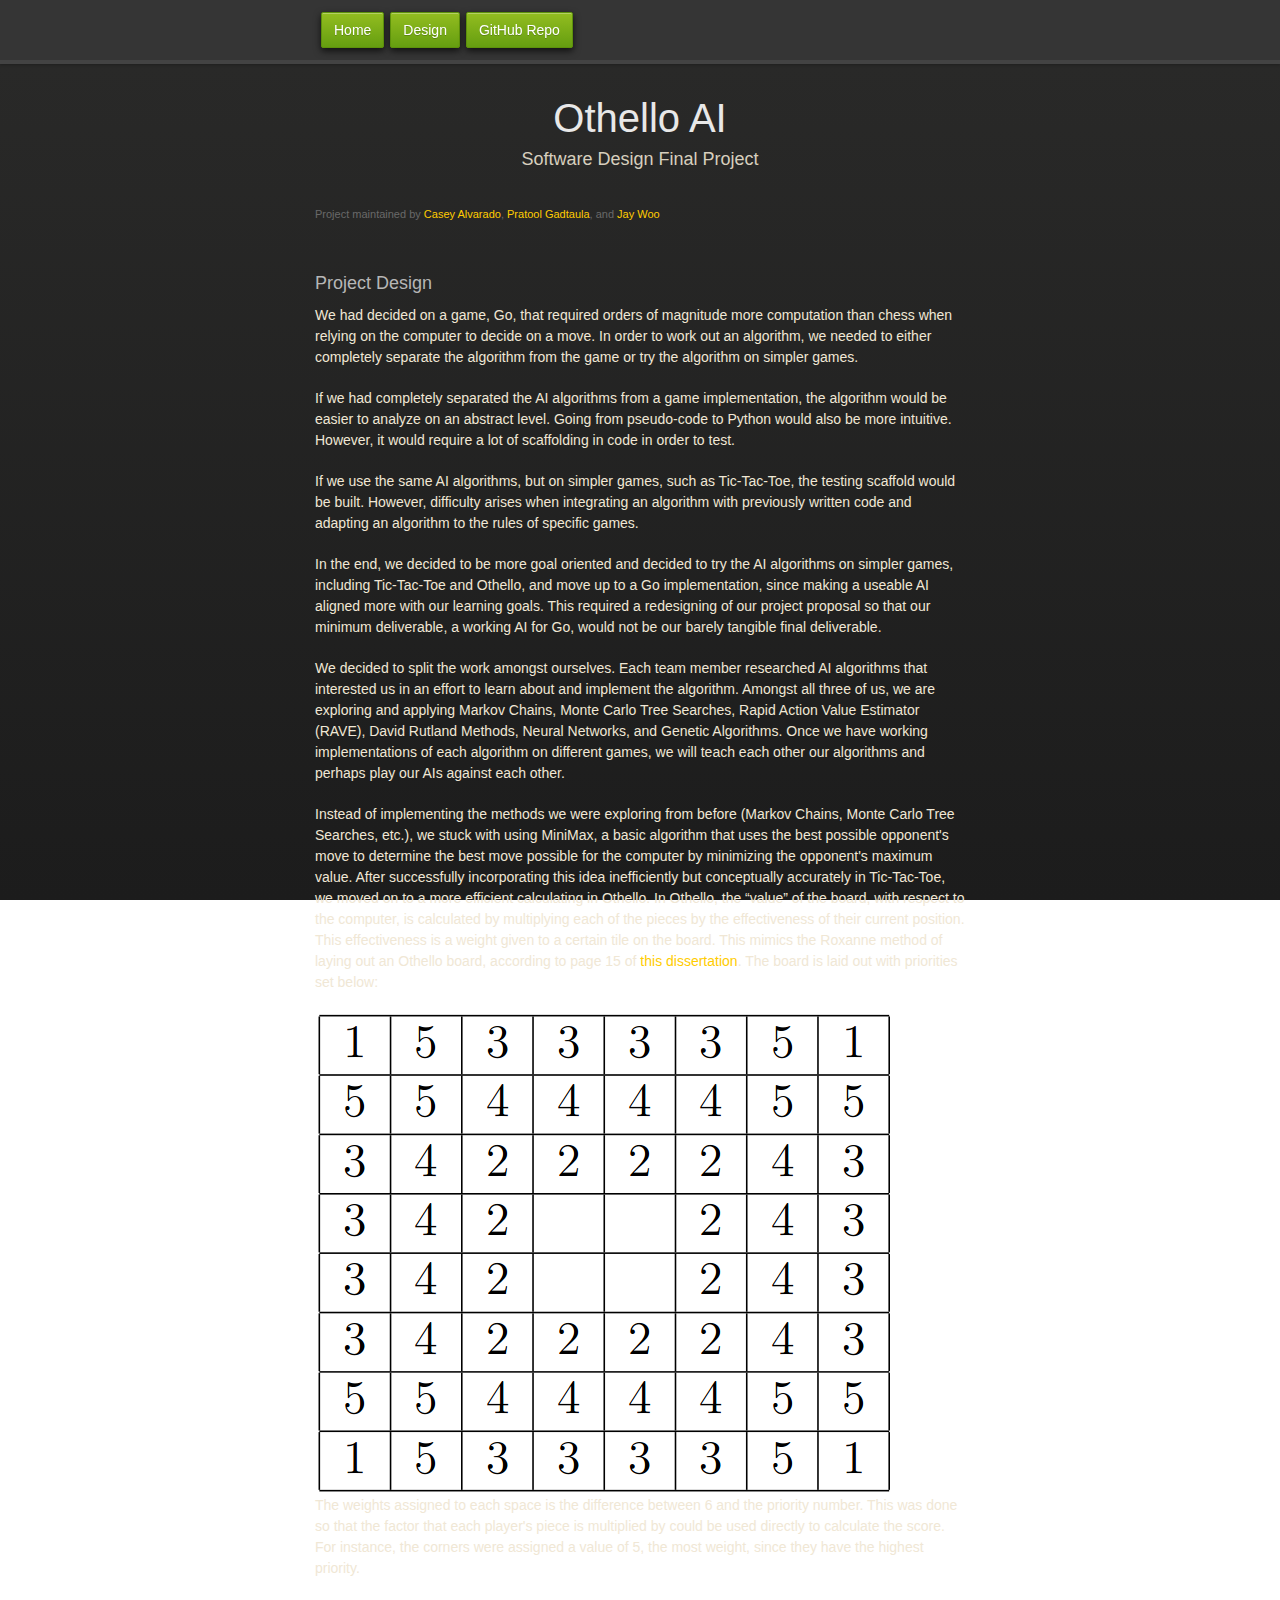
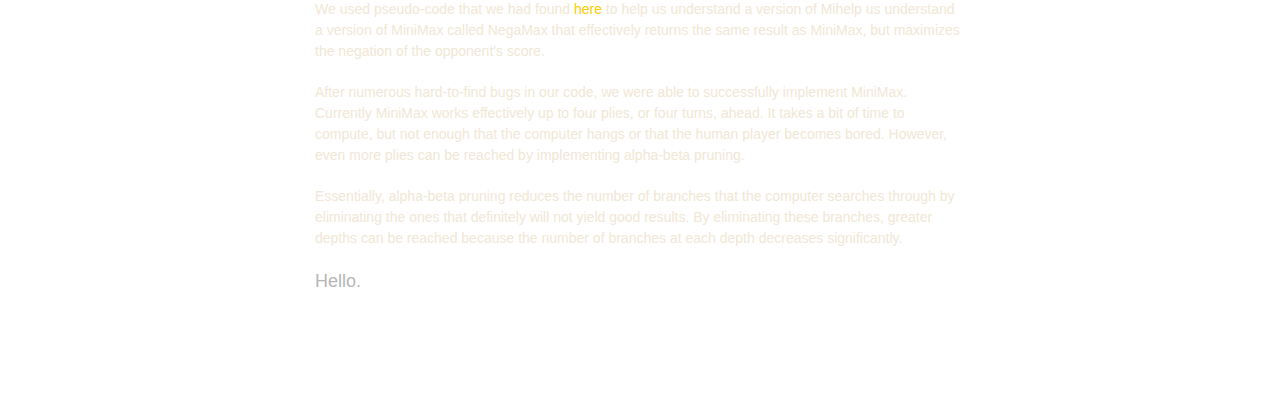
==== design.html @ 581f16d3 "Testing the website..." ====
<lid>
    <meta charset="utf-8">
    <meta http-equiv="X-UA-Compatible" content="chrome=1">
    <title>Zen-master-go by CaseyAlvarado</title>
    <link rel="stylesheet" href="stylesheets/styles.css">
    <link rel="stylesheet" href="stylesheets/pygment_trac.css">
    <script src="https://ajax.googleapis.com/ajax/libs/jquery/1.7.1/jquery.min.js"></script>
    <script src="javascripts/respond.js"></script>
    <!--[if lt IE 9]>
      <script src="//html5shiv.googlecode.com/svn/trunk/html5.js"></script>
    <![endif]-->
    <!--[if lt IE 8]>
    <link rel="stylesheet" href="stylesheets/ie.css">
    <![endif]-->
    <meta name="viewport" content="width=device-width, initial-scale=1, user-scalable=no">

  </head>
  <body>
      <div id="header">
        <nav>
          <li class="home"><a href="http://caseyalvarado.github.io/Zen-Master-Go/">Home</a></li>
          <li class="design"><a href="http://caseyalvarado.github.io/Zen-Master-Go/design.html">Design</a></li>
          <li class="fork"><a href="https://github.com/CaseyAlvarado/Zen-Master-Go">GitHub Repo</a></li>
        </nav>
      </div><!-- end header -->

    <div class="wrapper">

      <section>
        <div id="title">
          <h1>Othello AI</h1>
          <p>Software Design Final Project</p>
          <hr>
          <span class="credits left">Project maintained by <a href="https://github.com/CaseyAlvarado">Casey Alvarado</a>, <a href="https://github.com/Pratool">Pratool Gadtaula</a>, and <a href="https://github.com/jaywoo1123">Jay Woo</a></span>
        </div>

<h3>Project Design</h3>
<p>We had decided on a game, Go, that required orders of magnitude more computation than chess when relying on the computer to decide on a move. In order to work out an algorithm, we needed to either completely separate the algorithm from the game or try the algorithm on simpler games.</p> 
<p>If we had completely separated the AI algorithms from a game implementation, the algorithm would be easier to analyze on an abstract level. Going from pseudo-code to Python would also be more intuitive. However, it would require a lot of scaffolding in code in order to test.</p> 
<p>If we use the same AI algorithms, but on simpler games, such as Tic-Tac-Toe, the testing scaffold would be built. However, difficulty arises when integrating an algorithm with previously written code and adapting an algorithm to the rules of specific games.</p>
<p>In the end, we decided to be more goal oriented and decided to try the AI algorithms on simpler games, including Tic-Tac-Toe and Othello, and move up to a Go implementation, since making a useable AI aligned more with our learning goals. This required a redesigning of our project proposal so that our minimum deliverable, a working AI for Go, would not be our barely tangible final deliverable.</p>
<p>We decided to split the work amongst ourselves. Each team member researched AI algorithms that interested us in an effort to learn about and implement the algorithm. Amongst all three of us, we are exploring and applying Markov Chains, Monte Carlo Tree Searches, Rapid Action Value Estimator (RAVE), David Rutland Methods, Neural Networks, and Genetic Algorithms. Once we have working implementations of each algorithm on different games, we will teach each other our algorithms and perhaps play our AIs against each other.</p>
<p>Instead of implementing the methods we were exploring from before (Markov Chains, Monte Carlo Tree Searches, etc.), we stuck with using MiniMax, a basic algorithm that uses the best possible opponent's move to determine the best move possible for the computer by minimizing the opponent's maximum value. After successfully incorporating this idea inefficiently but conceptually accurately in Tic-Tac-Toe, we moved on to a more efficient calculating in Othello. In Othello, the “value” of the board, with respect to the computer, is calculated by multiplying each of the pieces by the effectiveness of their current position. This effectiveness is a weight given to a certain tile on the board. This mimics the Roxanne method of laying out an Othello board, according to page 15 of <a href="http://undergraduate.csse.uwa.edu.au/year4/Current/Students/Files/2007/RyanArcher/CorrectedDissertation.pdf">this dissertation</a>. The board is laid out with priorities set below:</p>
<img src="./images/roxanne-othello.png">
<p>The weights assigned to each space is the difference between 6 and the priority number. This was done so that the factor that each player's piece is multiplied by could be used directly to calculate the score. For instance, the corners were assigned a value of 5, the most weight, since they have the highest priority.</p>
<p>We used pseudo-code that we had found <a href="http://cs.brown.edu/courses/cs015/help_sessions/Othello_Help_Session.pdf">here</a> to help us understand a version of Mihelp us understand a version of MiniMax called NegaMax that effectively returns the same result as MiniMax, but maximizes the negation of the opponent's score.</p>
<p>After numerous hard-to-find bugs in our code, we were able to successfully implement MiniMax. Currently MiniMax works effectively up to four plies, or four turns, ahead. It takes a bit of time to compute, but not enough that the computer hangs or that the human player becomes bored. However, even more plies can be reached by implementing alpha-beta pruning.</p>
<p>Essentially, alpha-beta pruning reduces the number of branches that the computer searches through by eliminating the ones that definitely will not yield good results. By eliminating these branches, greater depths can be reached because the number of branches at each depth decreases significantly.</p>


<h3>Hello.</h3>
</section>

    </div>
    <!--[if !IE]><script>fixScale(document);</script><![endif]-->
    
  </body>
</html>
---- stylesheets/styles.css ----
@font-face {
  font-family: 'OpenSansLight';
  src: url("../fonts/OpenSans-Light-webfont.eot");
  src: url("../fonts/OpenSans-Light-webfont.eot?#iefix") format("embedded-opentype"), url("../fonts/OpenSans-Light-webfont.woff") format("woff"), url("../fonts/OpenSans-Light-webfont.ttf") format("truetype"), url("../fonts/OpenSans-Light-webfont.svg#OpenSansLight") format("svg");
  font-weight: normal;
  font-style: normal;
}

@font-face {
  font-family: 'OpenSansLightItalic';
  src: url("../fonts/OpenSans-LightItalic-webfont.eot");
  src: url("../fonts/OpenSans-LightItalic-webfont.eot?#iefix") format("embedded-opentype"), url("../fonts/OpenSans-LightItalic-webfont.woff") format("woff"), url("../fonts/OpenSans-LightItalic-webfont.ttf") format("truetype"), url("../fonts/OpenSans-LightItalic-webfont.svg#OpenSansLightItalic") format("svg");
  font-weight: normal;
  font-style: normal;
}

@font-face {
  font-family: 'OpenSansRegular';
  src: url("../fonts/OpenSans-Regular-webfont.eot");
  src: url("../fonts/OpenSans-Regular-webfont.eot?#iefix") format("embedded-opentype"), url("../fonts/OpenSans-Regular-webfont.woff") format("woff"), url("../fonts/OpenSans-Regular-webfont.ttf") format("truetype"), url("../fonts/OpenSans-Regular-webfont.svg#OpenSansRegular") format("svg");
  font-weight: normal;
  font-style: normal;
  -webkit-font-smoothing: antialiased;
}

@font-face {
  font-family: 'OpenSansItalic';
  src: url("../fonts/OpenSans-Italic-webfont.eot");
  src: url("../fonts/OpenSans-Italic-webfont.eot?#iefix") format("embedded-opentype"), url("../fonts/OpenSans-Italic-webfont.woff") format("woff"), url("../fonts/OpenSans-Italic-webfont.ttf") format("truetype"), url("../fonts/OpenSans-Italic-webfont.svg#OpenSansItalic") format("svg");
  font-weight: normal;
  font-style: normal;
  -webkit-font-smoothing: antialiased;
}

@font-face {
  font-family: 'OpenSansSemibold';
  src: url("../fonts/OpenSans-Semibold-webfont.eot");
  src: url("../fonts/OpenSans-Semibold-webfont.eot?#iefix") format("embedded-opentype"), url("../fonts/OpenSans-Semibold-webfont.woff") format("woff"), url("../fonts/OpenSans-Semibold-webfont.ttf") format("truetype"), url("../fonts/OpenSans-Semibold-webfont.svg#OpenSansSemibold") format("svg");
  font-weight: normal;
  font-style: normal;
  -webkit-font-smoothing: antialiased;
}

@font-face {
  font-family: 'OpenSansSemiboldItalic';
  src: url("../fonts/OpenSans-SemiboldItalic-webfont.eot");
  src: url("../fonts/OpenSans-SemiboldItalic-webfont.eot?#iefix") format("embedded-opentype"), url("../fonts/OpenSans-SemiboldItalic-webfont.woff") format("woff"), url("../fonts/OpenSans-SemiboldItalic-webfont.ttf") format("truetype"), url("../fonts/OpenSans-SemiboldItalic-webfont.svg#OpenSansSemiboldItalic") format("svg");
  font-weight: normal;
  font-style: normal;
  -webkit-font-smoothing: antialiased;
}

@font-face {
  font-family: 'OpenSansBold';
  src: url("../fonts/OpenSans-Bold-webfont.eot");
  src: url("../fonts/OpenSans-Bold-webfont.eot?#iefix") format("embedded-opentype"), url("../fonts/OpenSans-Bold-webfont.woff") format("woff"), url("../fonts/OpenSans-Bold-webfont.ttf") format("truetype"), url("../fonts/OpenSans-Bold-webfont.svg#OpenSansBold") format("svg");
  font-weight: normal;
  font-style: normal;
  -webkit-font-smoothing: antialiased;
}

@font-face {
  font-family: 'OpenSansBoldItalic';
  src: url("../fonts/OpenSans-BoldItalic-webfont.eot");
  src: url("../fonts/OpenSans-BoldItalic-webfont.eot?#iefix") format("embedded-opentype"), url("../fonts/OpenSans-BoldItalic-webfont.woff") format("woff"), url("../fonts/OpenSans-BoldItalic-webfont.ttf") format("truetype"), url("../fonts/OpenSans-BoldItalic-webfont.svg#OpenSansBoldItalic") format("svg");
  font-weight: normal;
  font-style: normal;
  -webkit-font-smoothing: antialiased;
}

/* normalize.css 2012-02-07T12:37 UTC - http://github.com/necolas/normalize.css */
/* =============================================================================
   HTML5 display definitions
   ========================================================================== */
/*
 * Corrects block display not defined in IE6/7/8/9 & FF3
 */
article,
aside,
details,
figcaption,
figure,
footer,
header,
hgroup,
nav,
section,
summary {
  display: block;
}

/*
 * Corrects inline-block display not defined in IE6/7/8/9 & FF3
 */
audio,
canvas,
video {
  display: inline-block;
  *display: inline;
  *zoom: 1;
}

/*
 * Prevents modern browsers from displaying 'audio' without controls
 */
audio:not([controls]) {
  display: none;
}

/*
 * Addresses styling for 'hidden' attribute not present in IE7/8/9, FF3, S4
 * Known issue: no IE6 support
 */
[hidden] {
  display: none;
}

/* =============================================================================
   Base
   ========================================================================== */
/*
 * 1. Corrects text resizing oddly in IE6/7 when body font-size is set using em units
 *    http://clagnut.com/blog/348/#c790
 * 2. Prevents iOS text size adjust after orientation change, without disabling user zoom
 *    www.456bereastreet.com/archive/201012/controlling_text_size_in_safari_for_ios_without_disabling_user_zoom/
 */
html {
  font-size: 100%;
  /* 1 */
  -webkit-text-size-adjust: 100%;
  /* 2 */
  -ms-text-size-adjust: 100%;
  /* 2 */
}

/*
 * Addresses font-family inconsistency between 'textarea' and other form elements.
 */
html,
button,
input,
select,
textarea {
  font-family: sans-serif;
}

/*
 * Addresses margins handled incorrectly in IE6/7
 */
body {
  margin: 0;
}

/* =============================================================================
   Links
   ========================================================================== */
/*
 * Addresses outline displayed oddly in Chrome
 */
a:focus {
  outline: thin dotted;
}

/*
 * Improves readability when focused and also mouse hovered in all browsers
 * people.opera.com/patrickl/experiments/keyboard/test
 */
a:hover,
a:active {
  outline: 0;
}

/* =============================================================================
   Typography
   ========================================================================== */
/*
 * Addresses font sizes and margins set differently in IE6/7
 * Addresses font sizes within 'section' and 'article' in FF4+, Chrome, S5
 */
h1 {
  font-size: 2em;
  margin: 0.67em 0;
}

h2 {
  font-size: 1.5em;
  margin: 0.83em 0;
}

h3 {
  font-size: 1.17em;
  margin: 1em 0;
}

h4 {
  font-size: 1em;
  margin: 1.33em 0;
}

h5 {
  font-size: 0.83em;
  margin: 1.67em 0;
}

h6 {
  font-size: 0.75em;
  margin: 2.33em 0;
}

/*
 * Addresses styling not present in IE7/8/9, S5, Chrome
 */
abbr[title] {
  border-bottom: 1px dotted;
}

/*
 * Addresses style set to 'bolder' in FF3+, S4/5, Chrome
*/
b,
strong {
  font-weight: bold;
}

blockquote {
  margin: 1em 40px;
}

/*
 * Addresses styling not present in S5, Chrome
 */
dfn {
  font-style: italic;
}

/*
 * Addresses styling not present in IE6/7/8/9
 */
mark {
  background: #ff0;
  color: #000;
}

/*
 * Addresses margins set differently in IE6/7
 */
p,
pre {
  margin: 1em 0;
}

/*
 * Corrects font family set oddly in IE6, S4/5, Chrome
 * en.wikipedia.org/wiki/User:Davidgothberg/Test59
 */
pre,
code,
kbd,
samp {
  font-family: monospace, serif;
  _font-family: 'courier new', monospace;
  font-size: 1em;
}

/*
 * 1. Addresses CSS quotes not supported in IE6/7
 * 2. Addresses quote property not supported in S4
 */
/* 1 */
q {
  quotes: none;
}

/* 2 */
q:before,
q:after {
  content: '';
  content: none;
}

small {
  font-size: 75%;
}

/*
 * Prevents sub and sup affecting line-height in all browsers
 * gist.github.com/413930
 */
sub,
sup {
  font-size: 75%;
  line-height: 0;
  position: relative;
  vertical-align: baseline;
}

sup {
  top: -0.5em;
}

sub {
  bottom: -0.25em;
}

/* =============================================================================
   Lists
   ========================================================================== */
/*
 * Addresses margins set differently in IE6/7
 */
dl,
menu,
ol,
ul {
  margin: 1em 0;
}

dd {
  margin: 0 0 0 40px;
}

/*
 * Addresses paddings set differently in IE6/7
 */
menu,
ol,
ul {
  padding: 0 0 0 40px;
}

/*
 * Corrects list images handled incorrectly in IE7
 */
nav ul,
nav ol {
  list-style: none;
  list-style-image: none;
}

/* =============================================================================
   Embedded content
   ========================================================================== */
/*
 * 1. Removes border when inside 'a' element in IE6/7/8/9, FF3
 * 2. Improves image quality when scaled in IE7
 *    code.flickr.com/blog/2008/11/12/on-ui-quality-the-little-things-client-side-image-resizing/
 */
img {
  border: 0;
  /* 1 */
  -ms-interpolation-mode: bicubic;
  /* 2 */
}

/*
 * Corrects overflow displayed oddly in IE9
 */
svg:not(:root) {
  overflow: hidden;
}

/* =============================================================================
   Figures
   ========================================================================== */
/*
 * Addresses margin not present in IE6/7/8/9, S5, O11
 */
figure {
  margin: 0;
}

/* =============================================================================
   Forms
   ========================================================================== */
/*
 * Corrects margin displayed oddly in IE6/7
 */
form {
  margin: 0;
}

/*
 * Define consistent border, margin, and padding
 */
fieldset {
  border: 1px solid #c0c0c0;
  margin: 0 2px;
  padding: 0.35em 0.625em 0.75em;
}

/*
 * 1. Corrects color not being inherited in IE6/7/8/9
 * 2. Corrects text not wrapping in FF3 
 * 3. Corrects alignment displayed oddly in IE6/7
 */
legend {
  border: 0;
  /* 1 */
  padding: 0;
  white-space: normal;
  /* 2 */
  *margin-left: -7px;
  /* 3 */
}

/*
 * 1. Corrects font size not being inherited in all browsers
 * 2. Addresses margins set differently in IE6/7, FF3+, S5, Chrome
 * 3. Improves appearance and consistency in all browsers
 */
button,
input,
select,
textarea {
  font-size: 100%;
  /* 1 */
  margin: 0;
  /* 2 */
  vertical-align: baseline;
  /* 3 */
  *vertical-align: middle;
  /* 3 */
}

/*
 * Addresses FF3/4 setting line-height on 'input' using !important in the UA stylesheet
 */
button,
input {
  line-height: normal;
  /* 1 */
}

/*
 * 1. Improves usability and consistency of cursor style between image-type 'input' and others
 * 2. Corrects inability to style clickable 'input' types in iOS
 * 3. Removes inner spacing in IE7 without affecting normal text inputs
 *    Known issue: inner spacing remains in IE6
 */
button,
input[type="button"],
input[type="reset"],
input[type="submit"] {
  cursor: pointer;
  /* 1 */
  -webkit-appearance: button;
  /* 2 */
  *overflow: visible;
  /* 3 */
}

/*
 * Re-set default cursor for disabled elements
 */
button[disabled],
input[disabled] {
  cursor: default;
}

/*
 * 1. Addresses box sizing set to content-box in IE8/9
 * 2. Removes excess padding in IE8/9
 * 3. Removes excess padding in IE7
      Known issue: excess padding remains in IE6
 */
input[type="checkbox"],
input[type="radio"] {
  box-sizing: border-box;
  /* 1 */
  padding: 0;
  /* 2 */
  *height: 13px;
  /* 3 */
  *width: 13px;
  /* 3 */
}

/*
 * 1. Addresses appearance set to searchfield in S5, Chrome
 * 2. Addresses box-sizing set to border-box in S5, Chrome (include -moz to future-proof)
 */
input[type="search"] {
  -webkit-appearance: textfield;
  /* 1 */
  -moz-box-sizing: content-box;
  -webkit-box-sizing: content-box;
  /* 2 */
  box-sizing: content-box;
}

/*
 * Removes inner padding and search cancel button in S5, Chrome on OS X
 */
input[type="search"]::-webkit-search-decoration,
input[type="search"]::-webkit-search-cancel-button {
  -webkit-appearance: none;
}

/*
 * Removes inner padding and border in FF3+
 * www.sitepen.com/blog/2008/05/14/the-devils-in-the-details-fixing-dojos-toolbar-buttons/
 */
button::-moz-focus-inner,
input::-moz-focus-inner {
  border: 0;
  padding: 0;
}

/*
 * 1. Removes default vertical scrollbar in IE6/7/8/9
 * 2. Improves readability and alignment in all browsers
 */
textarea {
  overflow: auto;
  /* 1 */
  vertical-align: top;
  /* 2 */
}

/* =============================================================================
   Tables
   ========================================================================== */
/*
 * Remove most spacing between table cells
 */
table {
  border-collapse: collapse;
  border-spacing: 0;
}

body {
  padding: 0px 0 20px 0px;
  margin: 0px;
  font: 14px/1.5 "OpenSansRegular", "Helvetica Neue", Helvetica, Arial, sans-serif;
  color: #f0e7d5;
  font-weight: normal;
  background: #252525;
  background-attachment: fixed !important;
  background: -webkit-gradient(linear, 50% 0%, 50% 100%, color-stop(0%, #2a2a29), color-stop(100%, #1c1c1c));
  background: -webkit-linear-gradient(#2a2a29, #1c1c1c);
  background: -moz-linear-gradient(#2a2a29, #1c1c1c);
  background: -o-linear-gradient(#2a2a29, #1c1c1c);
  background: -ms-linear-gradient(#2a2a29, #1c1c1c);
  background: linear-gradient(#2a2a29, #1c1c1c);
}

h1, h2, h3, h4, h5, h6 {
  color: #e8e8e8;
  margin: 0 0 10px;
  font-family: 'OpenSansRegular', "Helvetica Neue", Helvetica, Arial, sans-serif;
  font-weight: normal;
}

p, ul, ol, table, pre, dl {
  margin: 0 0 20px;
}

h1, h2, h3 {
  line-height: 1.1;
}

h1 {
  font-size: 28px;
}

h2 {
  font-size: 24px;
}

h4, h5, h6 {
  color: #e8e8e8;
}

h3 {
  font-size: 18px;
  line-height: 24px;
  font-family: 'OpenSansRegular', "Helvetica Neue", Helvetica, Arial, sans-serif !important;
  font-weight: normal;
  color: #b6b6b6;
}

a {
  color: #ffcc00;
  font-weight: 400;
  text-decoration: none;
}
a:hover {
  color: #ffeb9b;
}

a small {
  font-size: 11px;
  color: #666;
  margin-top: -0.6em;
  display: block;
}

ul {
  list-style-image: url("../images/bullet.png");
}

strong {
  font-family: 'OpenSansBold', "Helvetica Neue", Helvetica, Arial, sans-serif !important;
  font-weight: normal;
}

.wrapper {
  max-width: 650px;
  margin: 0 auto;
  position: relative;
  padding: 0 20px;
}

section img {
  max-width: 100%;
}

blockquote {
  border-left: 3px solid #ffcc00;
  margin: 0;
  padding: 0 0 0 20px;
  font-style: italic;
}

code {
  font-family: "Lucida Sans", Monaco, Bitstream Vera Sans Mono, Lucida Console, Terminal;
  color: #efefef;
  font-size: 13px;
  margin: 0 4px;
  padding: 4px 6px;
  -moz-border-radius: 2px;
  -webkit-border-radius: 2px;
  -o-border-radius: 2px;
  -ms-border-radius: 2px;
  -khtml-border-radius: 2px;
  border-radius: 2px;
}

pre {
  padding: 8px 15px;
  background: #191919;
  -moz-border-radius: 2px;
  -webkit-border-radius: 2px;
  -o-border-radius: 2px;
  -ms-border-radius: 2px;
  -khtml-border-radius: 2px;
  border-radius: 2px;
  border: 1px solid #121212;
  -moz-box-shadow: inset 0 1px 3px rgba(0, 0, 0, 0.3);
  -webkit-box-shadow: inset 0 1px 3px rgba(0, 0, 0, 0.3);
  -o-box-shadow: inset 0 1px 3px rgba(0, 0, 0, 0.3);
  box-shadow: inset 0 1px 3px rgba(0, 0, 0, 0.3);
  overflow: auto;
  overflow-y: hidden;
}
pre code {
  color: #efefef;
  text-shadow: 0px 1px 0px #000;
  margin: 0;
  padding: 0;
}

table {
  width: 100%;
  border-collapse: collapse;
}

th {
  text-align: left;
  padding: 5px 10px;
  border-bottom: 1px solid #434343;
  color: #b6b6b6;
  font-family: 'OpenSansSemibold', "Helvetica Neue", Helvetica, Arial, sans-serif !important;
  font-weight: normal;
}

td {
  text-align: left;
  padding: 5px 10px;
  border-bottom: 1px solid #434343;
}

hr {
  border: 0;
  outline: none;
  height: 3px;
  background: transparent url("../images/hr.gif") center center repeat-x;
  margin: 0 0 20px;
}

dt {
  color: #F0E7D5;
  font-family: 'OpenSansSemibold', "Helvetica Neue", Helvetica, Arial, sans-serif !important;
  font-weight: normal;
}

#header {
  z-index: 100;
  left: 0;
  top: 0px;
  height: 60px;
  width: 100%;
  position: fixed;
  background: url(../images/nav-bg.gif) #353535;
  border-bottom: 4px solid #434343;
  -moz-box-shadow: 0px 1px 3px rgba(0, 0, 0, 0.25);
  -webkit-box-shadow: 0px 1px 3px rgba(0, 0, 0, 0.25);
  -o-box-shadow: 0px 1px 3px rgba(0, 0, 0, 0.25);
  box-shadow: 0px 1px 3px rgba(0, 0, 0, 0.25);
}
#header nav {
  max-width: 650px;
  margin: 0 auto;
  padding: 0 10px;
  background: blue;
  margin: 6px auto;
}
#header nav li {
  font-family: 'OpenSansLight', "Helvetica Neue", Helvetica, Arial, sans-serif;
  font-weight: normal;
  list-style: none;
  display: inline;
  color: white;
  line-height: 50px;
  text-shadow: 0px 1px 0px rgba(0, 0, 0, 0.2);
  font-size: 14px;
}
#header nav li a {
  color: white;
  border: 1px solid #5d910b;
  background: -webkit-gradient(linear, 50% 0%, 50% 100%, color-stop(0%, #93bd20), color-stop(100%, #659e10));
  background: -webkit-linear-gradient(#93bd20, #659e10);
  background: -moz-linear-gradient(#93bd20, #659e10);
  background: -o-linear-gradient(#93bd20, #659e10);
  background: -ms-linear-gradient(#93bd20, #659e10);
  background: linear-gradient(#93bd20, #659e10);
  -moz-border-radius: 2px;
  -webkit-border-radius: 2px;
  -o-border-radius: 2px;
  -ms-border-radius: 2px;
  -khtml-border-radius: 2px;
  border-radius: 2px;
  -moz-box-shadow: inset 0px 1px 0px rgba(255, 255, 255, 0.3), 0px 3px 7px rgba(0, 0, 0, 0.7);
  -webkit-box-shadow: inset 0px 1px 0px rgba(255, 255, 255, 0.3), 0px 3px 7px rgba(0, 0, 0, 0.7);
  -o-box-shadow: inset 0px 1px 0px rgba(255, 255, 255, 0.3), 0px 3px 7px rgba(0, 0, 0, 0.7);
  box-shadow: inset 0px 1px 0px rgba(255, 255, 255, 0.3), 0px 3px 7px rgba(0, 0, 0, 0.7);
  background-color: #93bd20;
  padding: 10px 12px;
  margin-top: 6px;
  line-height: 14px;
  font-size: 14px;
  display: inline-block;
  text-align: center;
}
#header nav li a:hover {
  background: -webkit-gradient(linear, 50% 0%, 50% 100%, color-stop(0%, #749619), color-stop(100%, #527f0e));
  background: -webkit-linear-gradient(#749619, #527f0e);
  background: -moz-linear-gradient(#749619, #527f0e);
  background: -o-linear-gradient(#749619, #527f0e);
  background: -ms-linear-gradient(#749619, #527f0e);
  background: linear-gradient(#749619, #527f0e);
  background-color: #659e10;
  border: 1px solid #527f0e;
  -moz-box-shadow: inset 0px 1px 1px rgba(0, 0, 0, 0.2), 0px 1px 0px rgba(0, 0, 0, 0);
  -webkit-box-shadow: inset 0px 1px 1px rgba(0, 0, 0, 0.2), 0px 1px 0px rgba(0, 0, 0, 0);
  -o-box-shadow: inset 0px 1px 1px rgba(0, 0, 0, 0.2), 0px 1px 0px rgba(0, 0, 0, 0);
  box-shadow: inset 0px 1px 1px rgba(0, 0, 0, 0.2), 0px 1px 0px rgba(0, 0, 0, 0);
}
#header nav li.fork {
  float: left;
  margin-left: 6px;
}
#header nav li.design {
  float: left;
  margin-left: 6px;
}
#header nav li.home {
  float: left;
  margin-left: 6px;
}
#header nav li.downloads {
  float: right;
  margin-left: 6px;
}
#header nav li.title {
  float: right;
  margin-right: 10px;
  font-size: 11px;
}

section {
  max-width: 650px;
  padding: 30px 0px 50px 0px;
  margin: 20px 0;
  margin-top: 70px;
}
section #title {
  border: 0;
  outline: none;
  margin: 0 0 50px 0;
  padding: 0 0 5px 0;
}
section #title h1 {
  font-family: 'OpenSansLight', "Helvetica Neue", Helvetica, Arial, sans-serif;
  font-weight: normal;
  font-size: 40px;
  text-align: center;
  line-height: 36px;
}
section #title p {
  color: #d7cfbe;
  font-family: 'OpenSansLight', "Helvetica Neue", Helvetica, Arial, sans-serif;
  font-weight: normal;
  font-size: 18px;
  text-align: center;
}
section #title .credits {
  font-size: 11px;
  font-family: 'OpenSansRegular', "Helvetica Neue", Helvetica, Arial, sans-serif;
  font-weight: normal;
  color: #696969;
  margin-top: -10px;
}
section #title .credits.left {
  float: left;
}
section #title .credits.right {
  float: right;
}

@media print, screen and (max-width: 720px) {
  #title .credits {
    display: block;
    width: 100%;
    line-height: 30px;
    text-align: center;
  }
  #title .credits .left {
    float: none;
    display: block;
  }
  #title .credits .right {
    float: none;
    display: block;
  }
}
@media print, screen and (max-width: 480px) {
  #header {
    margin-top: -20px;
  }

  section {
    margin-top: 40px;
  }

  nav {
    display: none;
  }
}
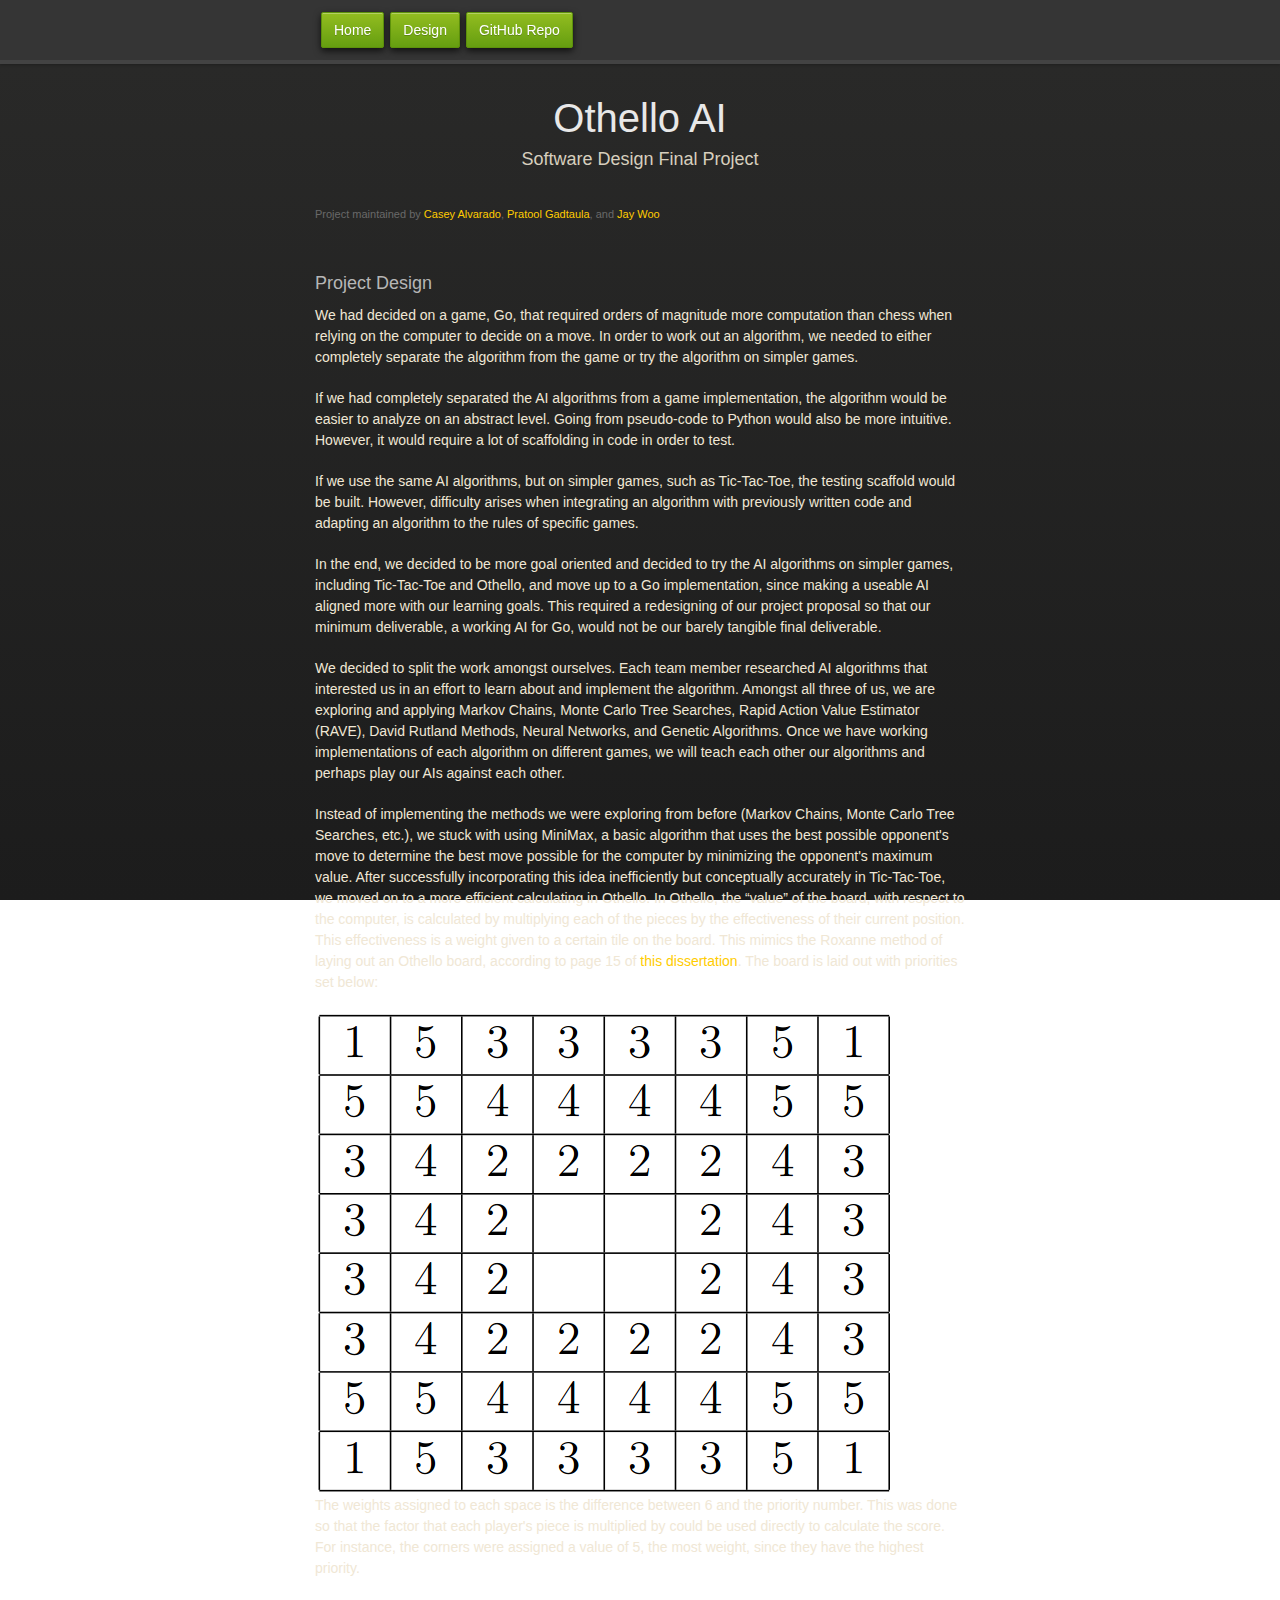
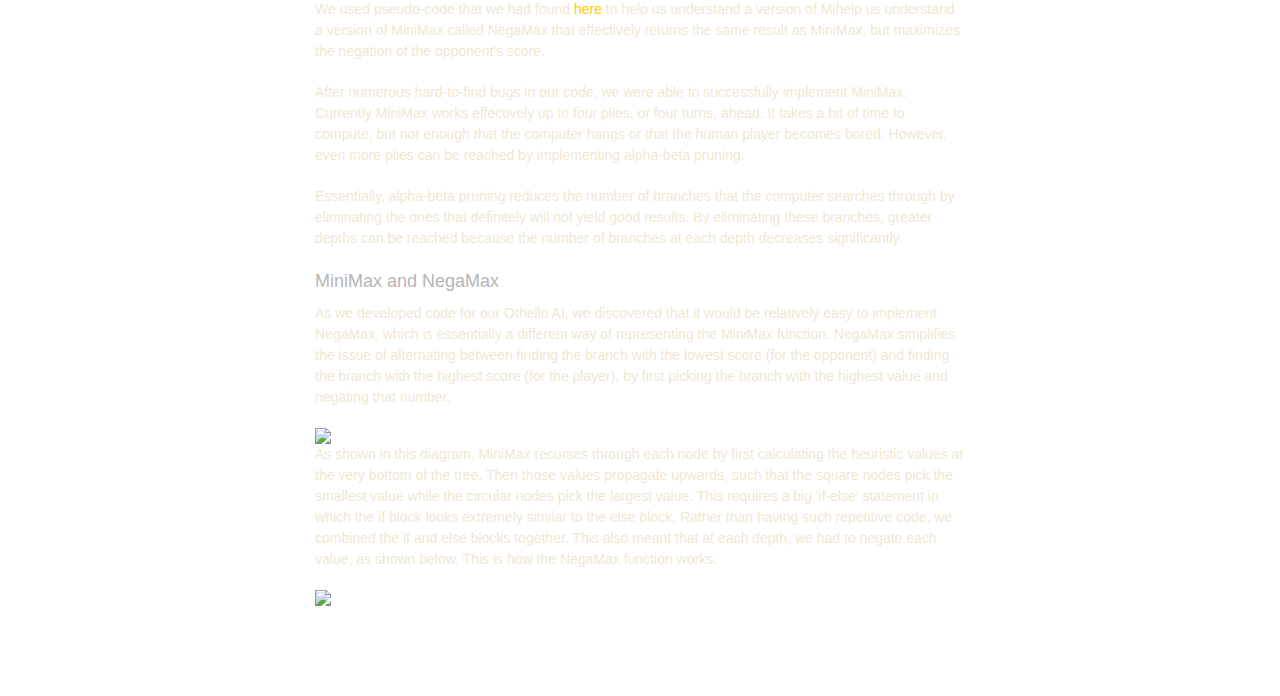
==== commit c91d943a: "Added another section to the website" ====
--- a/design.html
+++ b/design.html
@@ -49,7 +49,11 @@
 <p>Essentially, alpha-beta pruning reduces the number of branches that the computer searches through by eliminating the ones that definitely will not yield good results. By eliminating these branches, greater depths can be reached because the number of branches at each depth decreases significantly.</p>
 
 
-<h3>Hello.</h3>
+<h3>MiniMax and NegaMax</h3>
+<p>As we developed code for our Othello AI, we discovered that it would be relatively easy to implement NegaMax, which is essentially a different way of representing the MiniMax function. NegaMax simplifies the issue of alternating between finding the branch with the lowest score (for the opponent) and finding the branch with the highest score (for the player), by first picking the branch with the highest value and negating that number.</p>
+<img src = "./images/negamax.png">
+<p>As shown in this diagram, MiniMax recurses through each node by first calculating the heuristic values at the very bottom of the tree. Then those values propagate upwards, such that the square nodes pick the smallest value while the circular nodes pick the largest value. This requires a big 'if-else' statement in which the if block looks extremely similar to the else block. Rather than having such repetitive code, we combined the if and else blocks together. This also meant that at each depth, we had to negate each value, as shown below. This is how the NegaMax function works.</p>
+<img src = "./images/negamax2.png">
 </section>
 
     </div>
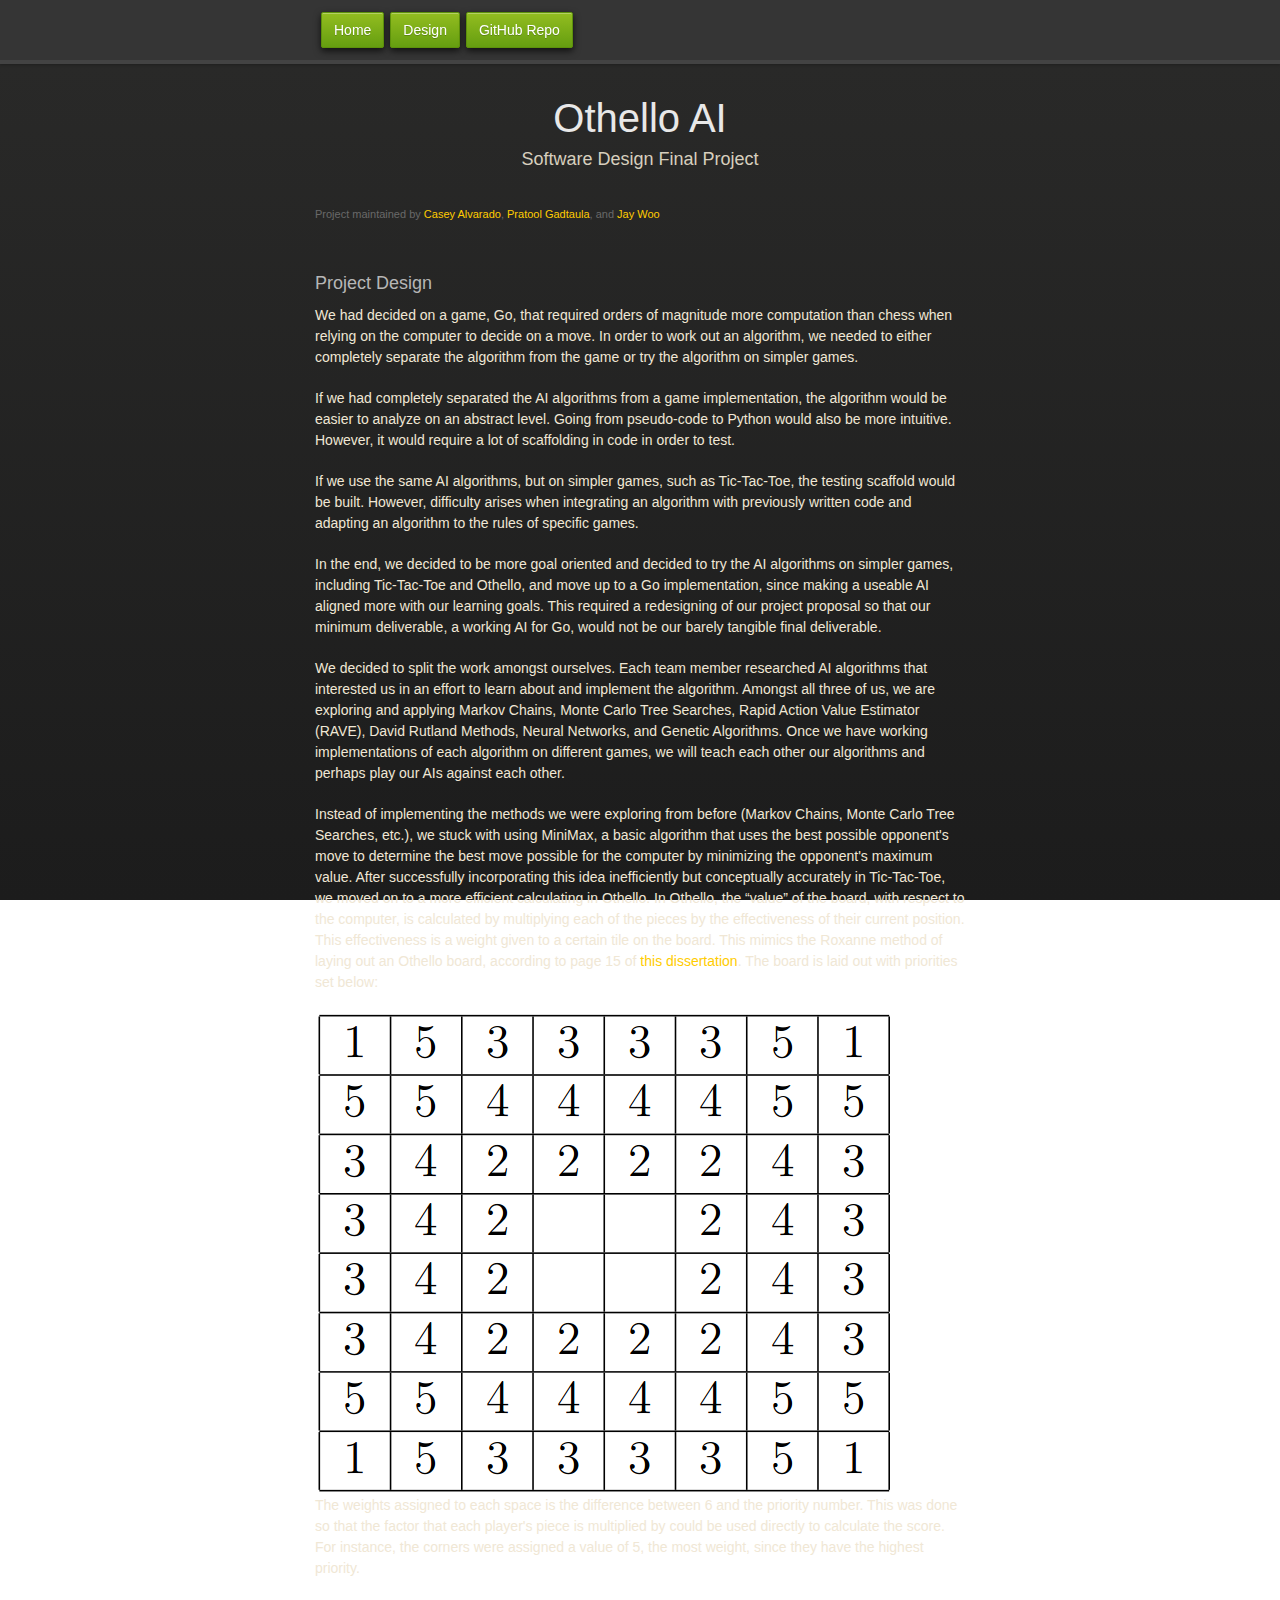
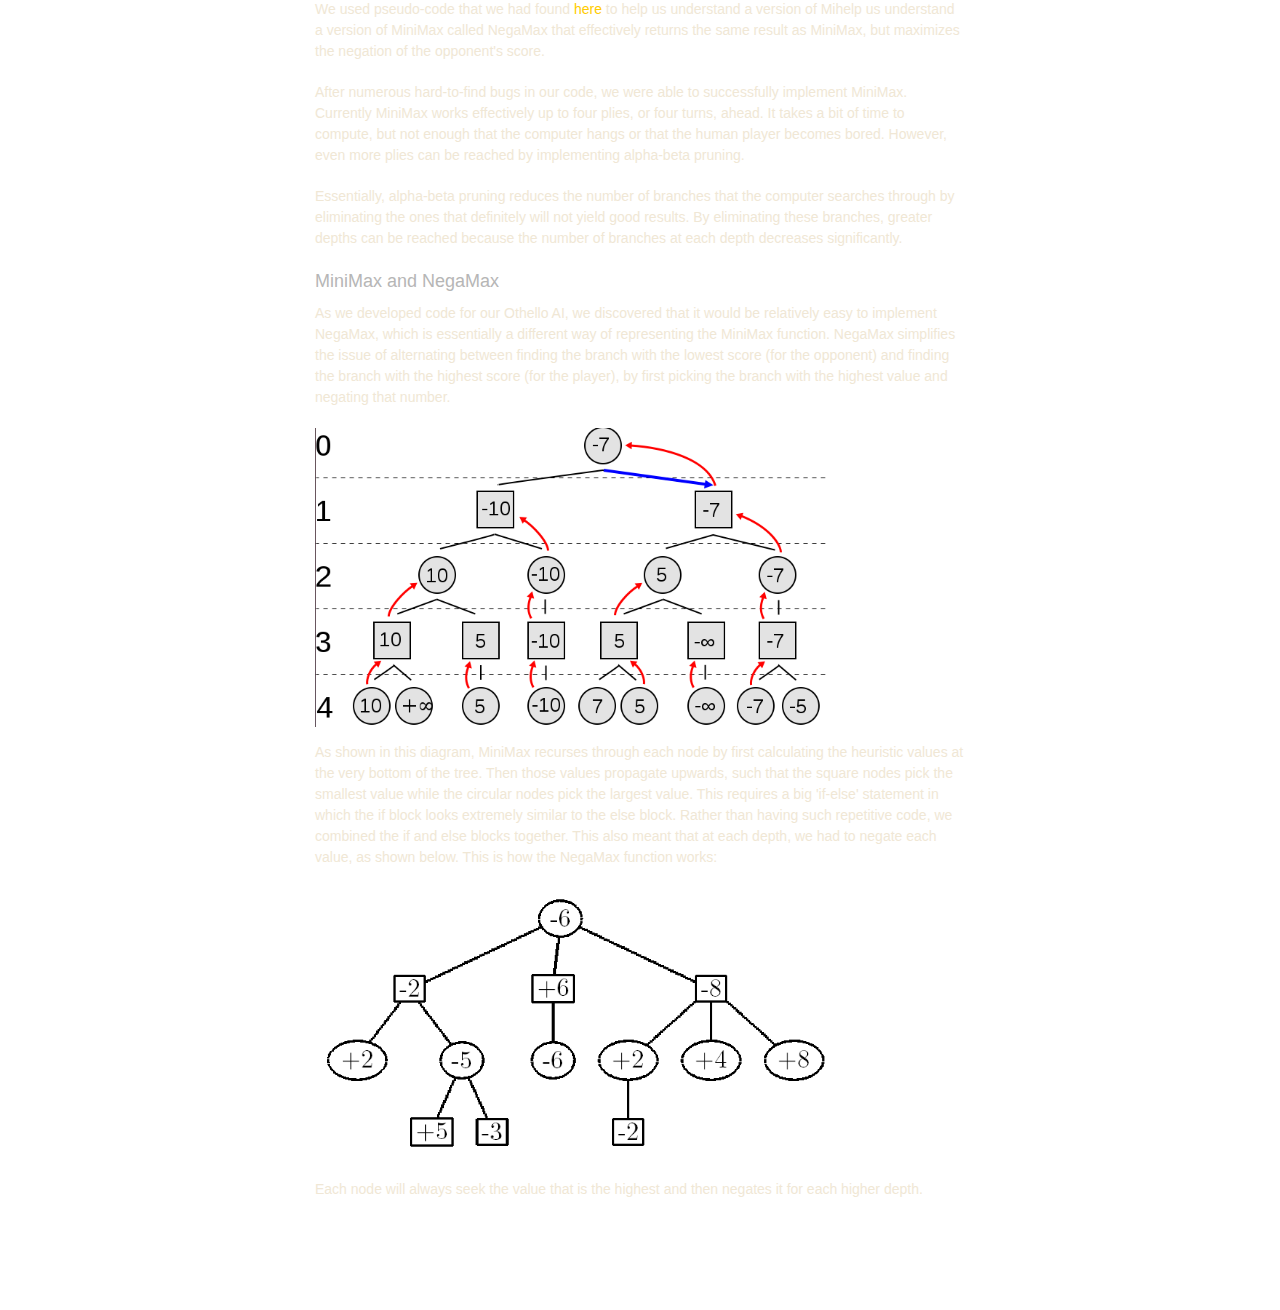
==== commit 81db472d: "Completed one of the design sections" ====
--- a/design.html
+++ b/design.html
@@ -51,9 +51,10 @@
 
 <h3>MiniMax and NegaMax</h3>
 <p>As we developed code for our Othello AI, we discovered that it would be relatively easy to implement NegaMax, which is essentially a different way of representing the MiniMax function. NegaMax simplifies the issue of alternating between finding the branch with the lowest score (for the opponent) and finding the branch with the highest score (for the player), by first picking the branch with the highest value and negating that number.</p>
-<img src = "./images/negamax.png">
-<p>As shown in this diagram, MiniMax recurses through each node by first calculating the heuristic values at the very bottom of the tree. Then those values propagate upwards, such that the square nodes pick the smallest value while the circular nodes pick the largest value. This requires a big 'if-else' statement in which the if block looks extremely similar to the else block. Rather than having such repetitive code, we combined the if and else blocks together. This also meant that at each depth, we had to negate each value, as shown below. This is how the NegaMax function works.</p>
-<img src = "./images/negamax2.png">
+<img src = "./images/negamax2.jpg" width="80%" style="margin-bottom:15px;">
+<p>As shown in this diagram, MiniMax recurses through each node by first calculating the heuristic values at the very bottom of the tree. Then those values propagate upwards, such that the square nodes pick the smallest value while the circular nodes pick the largest value. This requires a big 'if-else' statement in which the if block looks extremely similar to the else block. Rather than having such repetitive code, we combined the if and else blocks together. This also meant that at each depth, we had to negate each value, as shown below. This is how the NegaMax function works:</p>
+<img src = "./images/negamax.png" width="80%" style="margin-bottom:15px;">
+<p>Each node will always seek the value that is the highest and then negates it for each higher depth.</p>
 </section>
 
     </div>
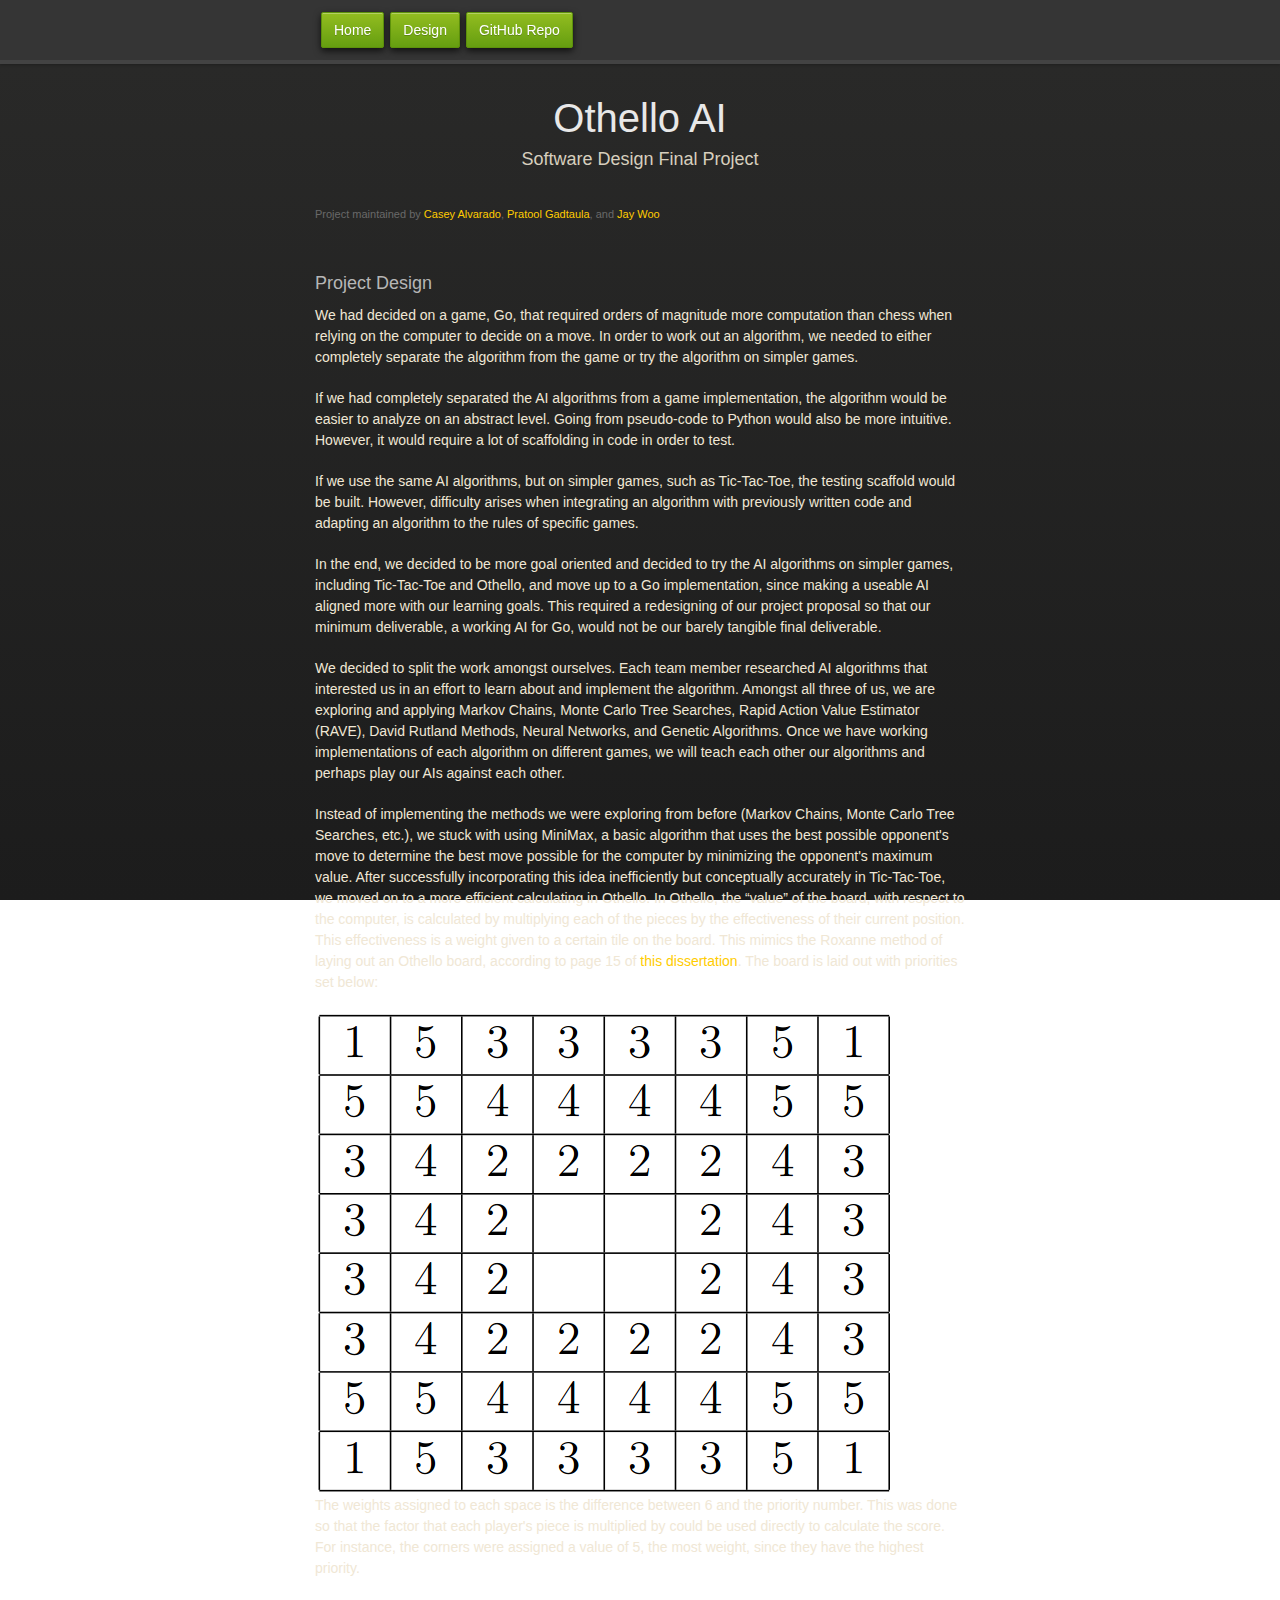
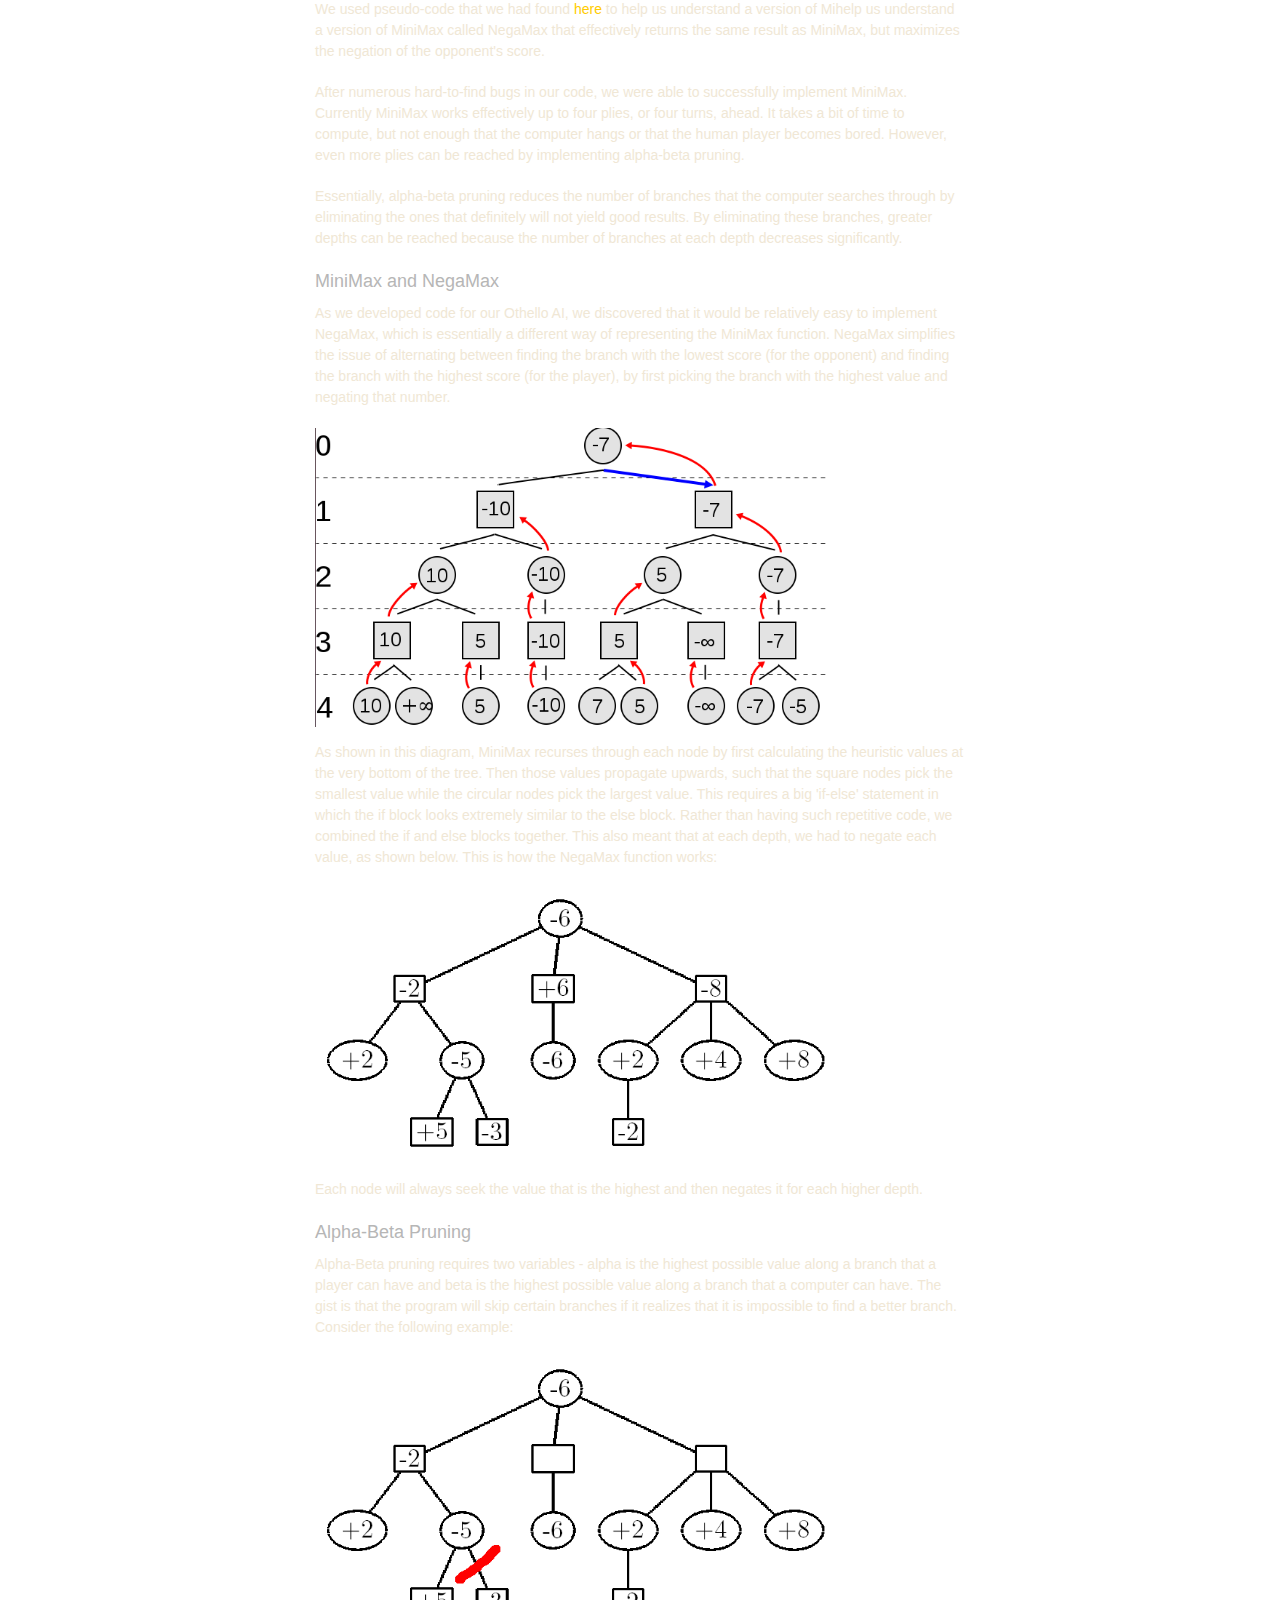
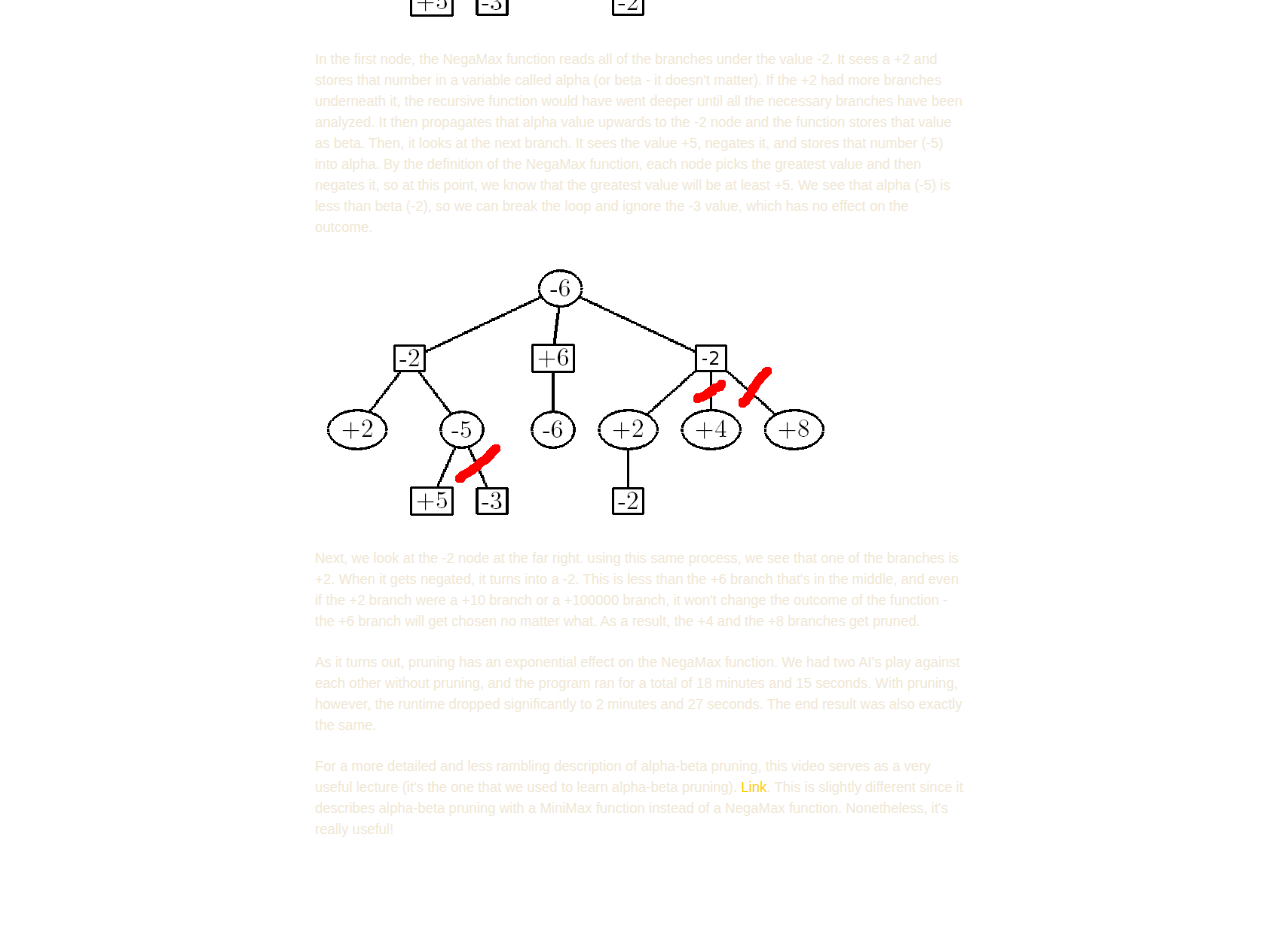
==== commit 4d6421b7: "Added a section about alpha-beta pruning" ====
--- a/design.html
+++ b/design.html
@@ -55,6 +55,15 @@
 <p>As shown in this diagram, MiniMax recurses through each node by first calculating the heuristic values at the very bottom of the tree. Then those values propagate upwards, such that the square nodes pick the smallest value while the circular nodes pick the largest value. This requires a big 'if-else' statement in which the if block looks extremely similar to the else block. Rather than having such repetitive code, we combined the if and else blocks together. This also meant that at each depth, we had to negate each value, as shown below. This is how the NegaMax function works:</p>
 <img src = "./images/negamax.png" width="80%" style="margin-bottom:15px;">
 <p>Each node will always seek the value that is the highest and then negates it for each higher depth.</p>
+
+<h3>Alpha-Beta Pruning</h3>
+<p>Alpha-Beta pruning requires two variables - alpha is the highest possible value along a branch that a player can have and beta is the highest possible value along a branch that a computer can have. The gist is that the program will skip certain branches if it realizes that it is impossible to find a better branch. Consider the following example:</p>
+<img src="./images/pruning.png" width="80%" style="margin-bottom:15px">
+<p>In the first node, the NegaMax function reads all of the branches under the value -2. It sees a +2 and stores that number in a variable called alpha (or beta - it doesn't matter). If the +2 had more branches underneath it, the recursive function would have went deeper until all the necessary branches have been analyzed. It then propagates that alpha value upwards to the -2 node and the function stores that value as beta. Then, it looks at the next branch. It sees the value +5, negates it, and stores that number (-5) into alpha. By the definition of the NegaMax function, each node picks the greatest value and then negates it, so at this point, we know that the greatest value will be at least +5. We see that alpha (-5) is less than beta (-2), so we can break the loop and ignore the -3 value, which has no effect on the outcome.</p>
+<img src="./images/pruning2.png" width="80%" style="margin-bottom:15px">
+<p>Next, we look at the -2 node at the far right. using this same process, we see that one of the branches is +2. When it gets negated, it turns into a -2. This is less than the +6 branch that's in the middle, and even if the +2 branch were a +10 branch or a +100000 branch, it won't change the outcome of the function - the +6 branch will get chosen no matter what. As a result, the +4 and the +8 branches get pruned.</p>
+<p>As it turns out, pruning has an exponential effect on the NegaMax function. We had two AI's play against each other without pruning, and the program ran for a total of 18 minutes and 15 seconds. With pruning, however, the runtime dropped significantly to 2 minutes and 27 seconds. The end result was also exactly the same.</p>
+<p>For a more detailed and less rambling description of alpha-beta pruning, this video serves as a very useful lecture (it's the one that we used to learn alpha-beta pruning). <a href="https://www.youtube.com/watch?v=xBXHtz4Gbdo" target="_blank">Link</a>. This is slightly different since it describes alpha-beta pruning with a MiniMax function instead of a NegaMax function. Nonetheless, it's really useful!
 </section>
 
     </div>
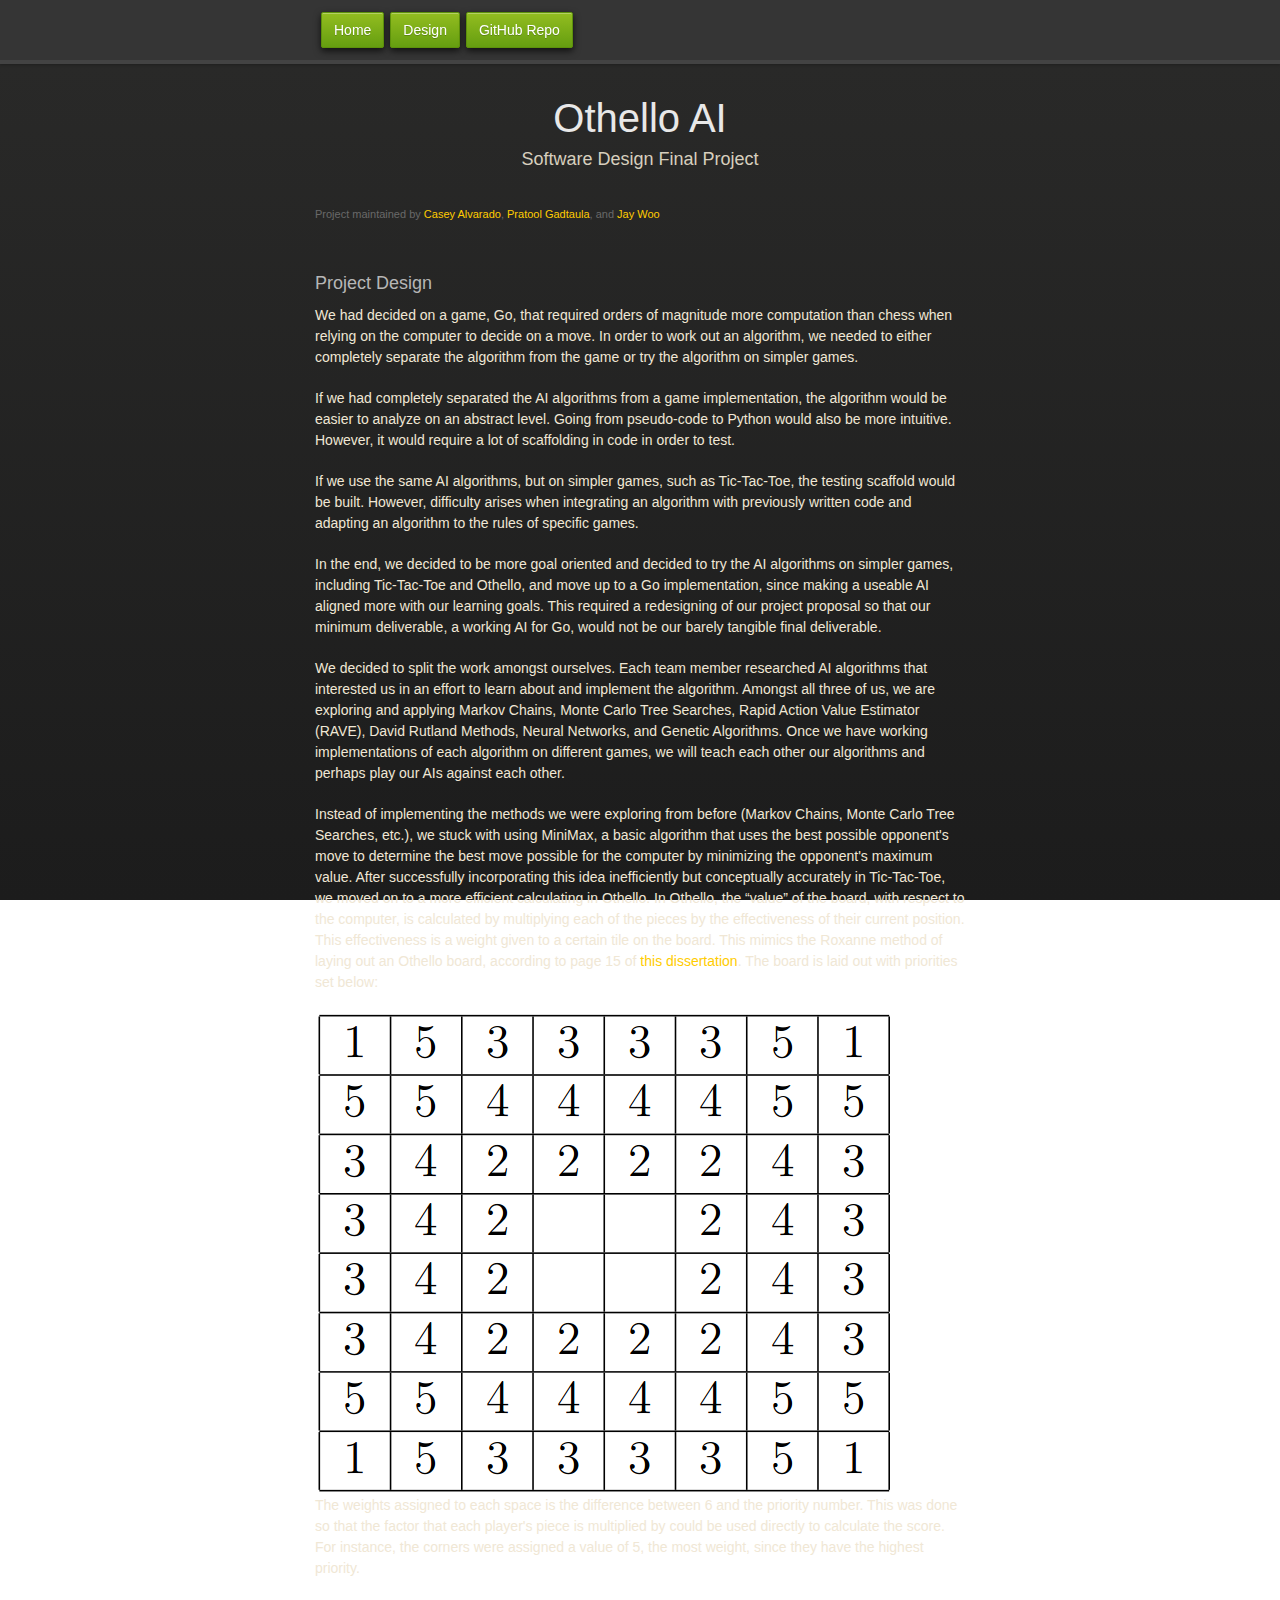
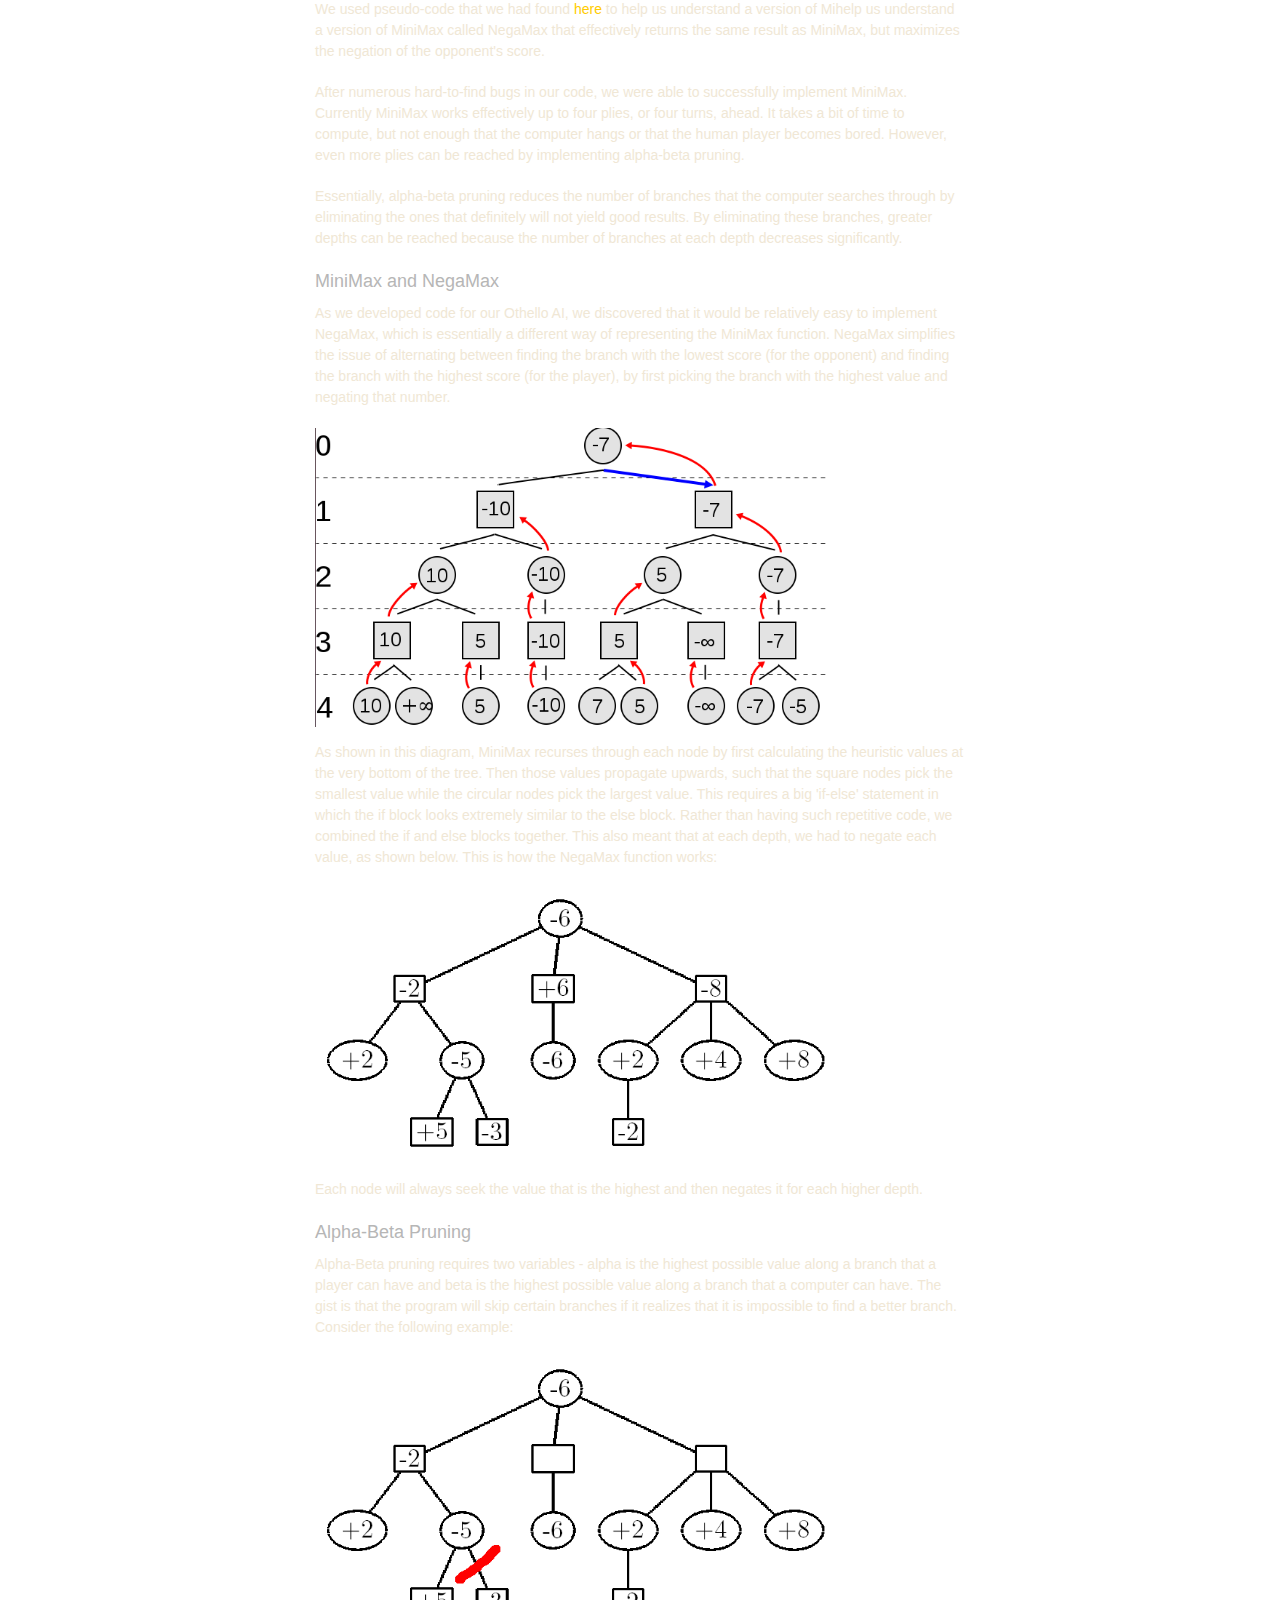
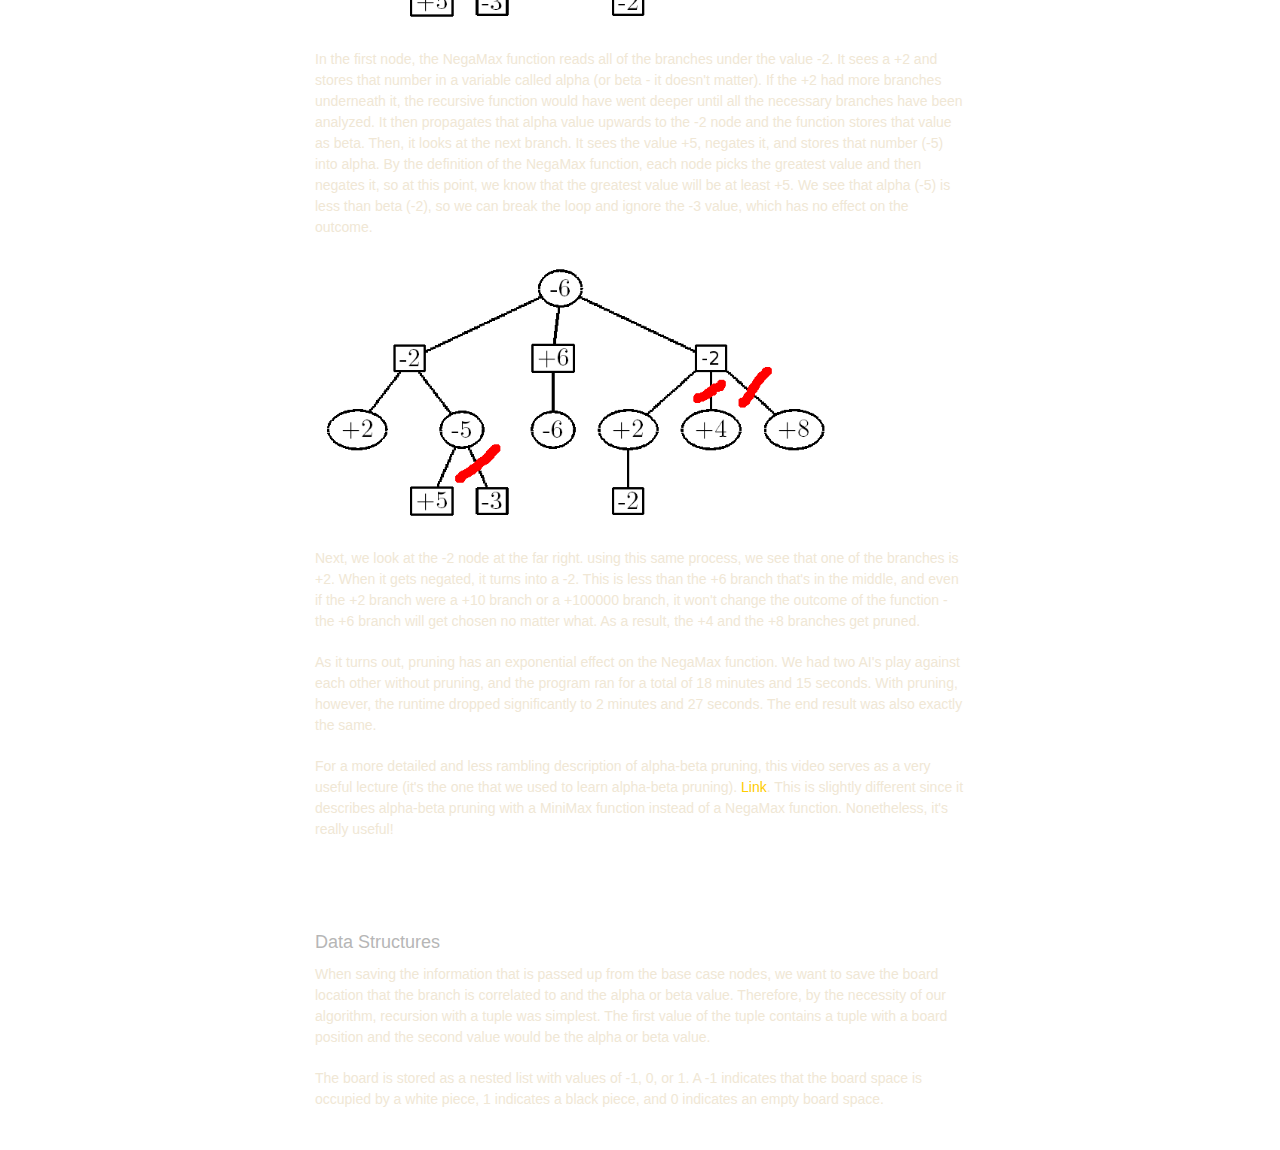
==== commit 76599d5c: "Added information about data structures" ====
--- a/design.html
+++ b/design.html
@@ -65,7 +65,9 @@
 <p>As it turns out, pruning has an exponential effect on the NegaMax function. We had two AI's play against each other without pruning, and the program ran for a total of 18 minutes and 15 seconds. With pruning, however, the runtime dropped significantly to 2 minutes and 27 seconds. The end result was also exactly the same.</p>
 <p>For a more detailed and less rambling description of alpha-beta pruning, this video serves as a very useful lecture (it's the one that we used to learn alpha-beta pruning). <a href="https://www.youtube.com/watch?v=xBXHtz4Gbdo" target="_blank">Link</a>. This is slightly different since it describes alpha-beta pruning with a MiniMax function instead of a NegaMax function. Nonetheless, it's really useful!
 </section>
-
+<h3>Data Structures</h3>
+<p>When saving the information that is passed up from the base case nodes, we want to save the board location that the branch is correlated to and the alpha or beta value. Therefore, by the necessity of our algorithm, recursion with a tuple was simplest. The first value of the tuple contains a tuple with a board position and the second value would be the alpha or beta value.</p>
+<p>The board is stored as a nested list with values of -1, 0, or 1. A -1 indicates that the board space is occupied by a white piece, 1 indicates a black piece, and 0 indicates an empty board space.</p>
     </div>
     <!--[if !IE]><script>fixScale(document);</script><![endif]-->
     
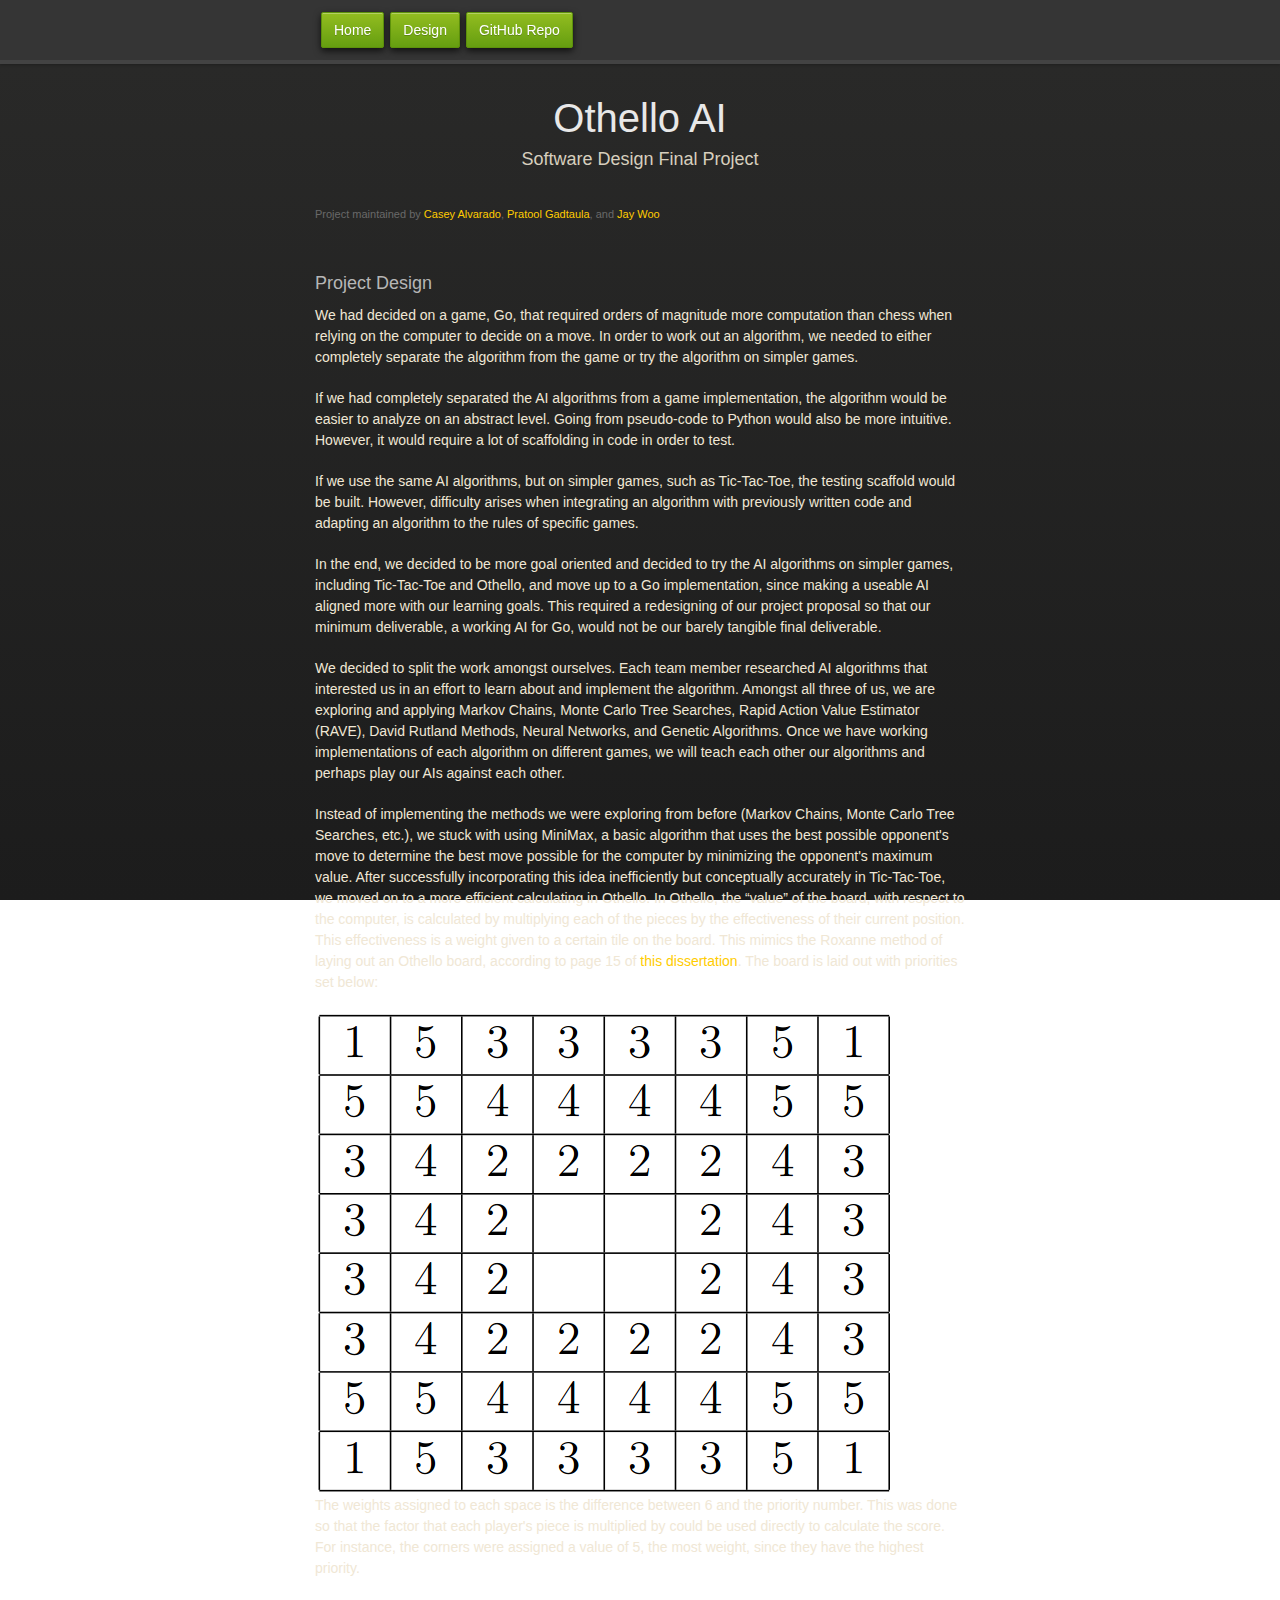
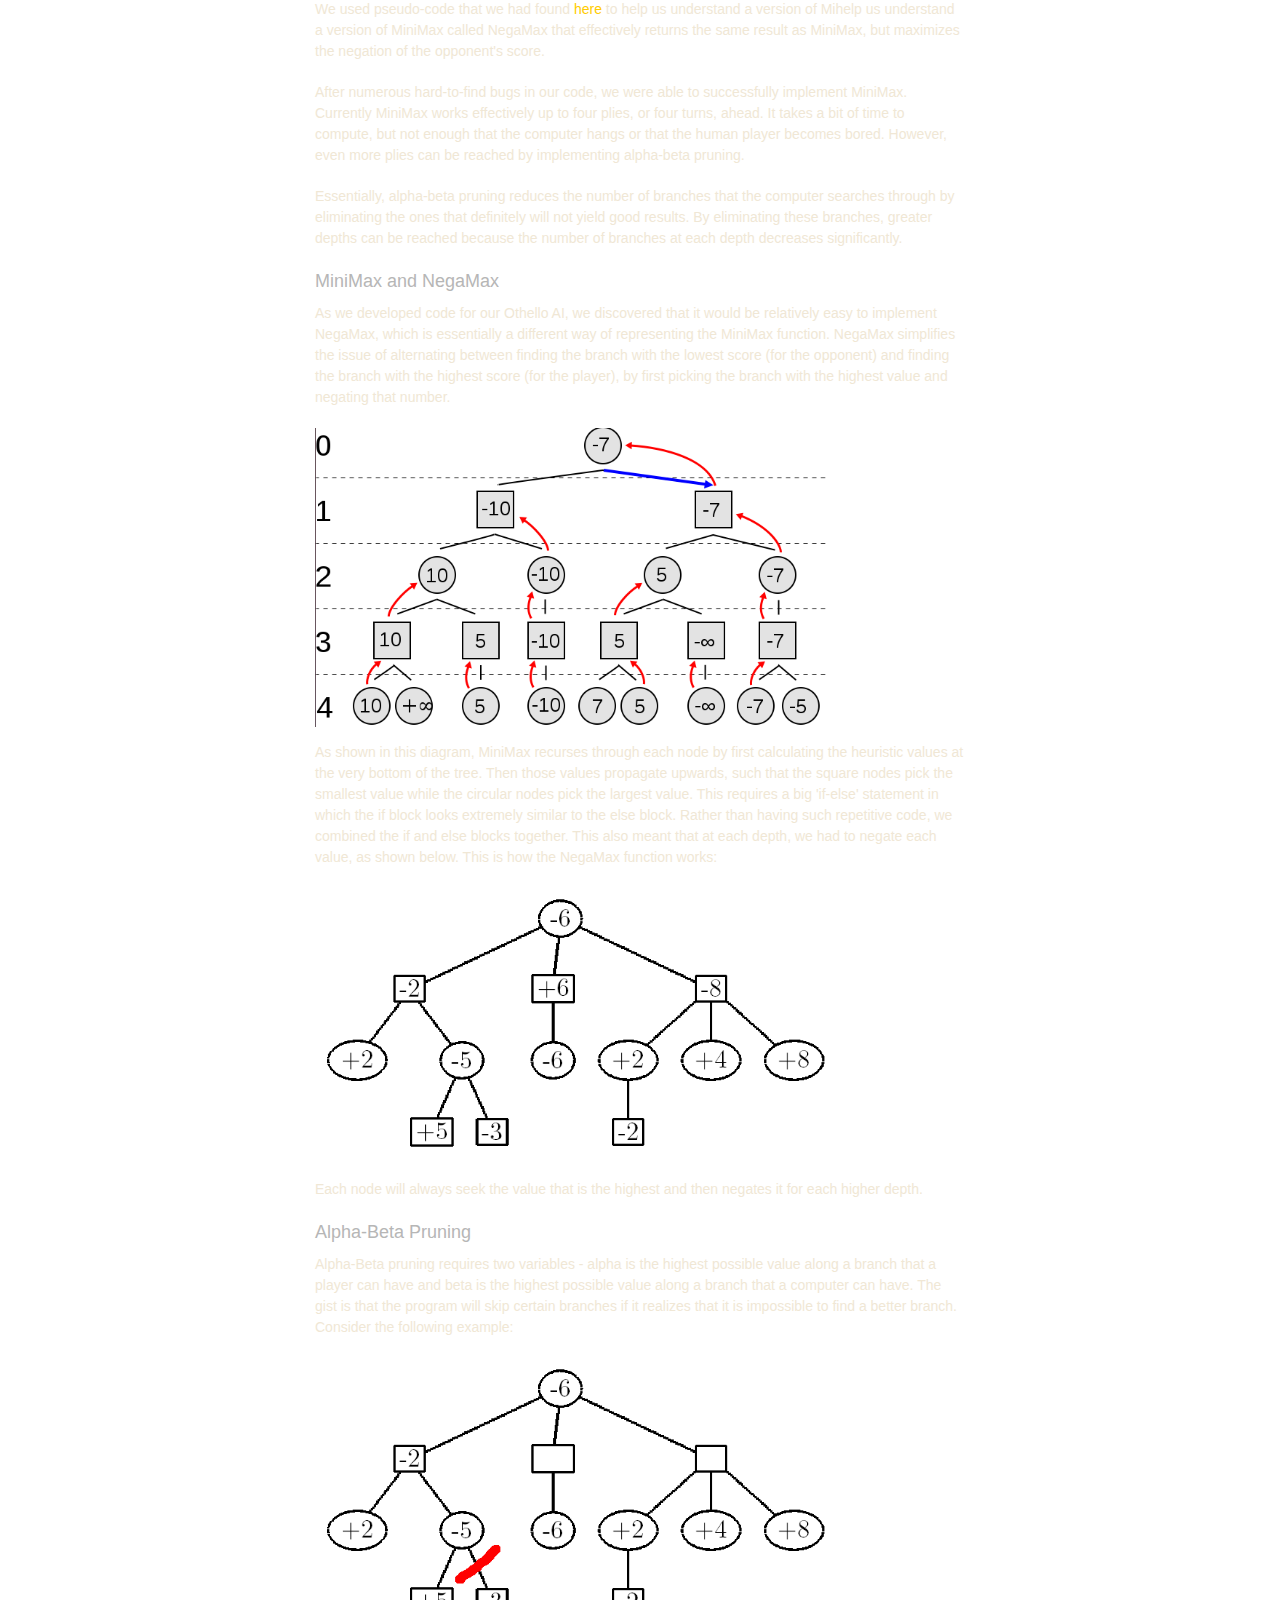
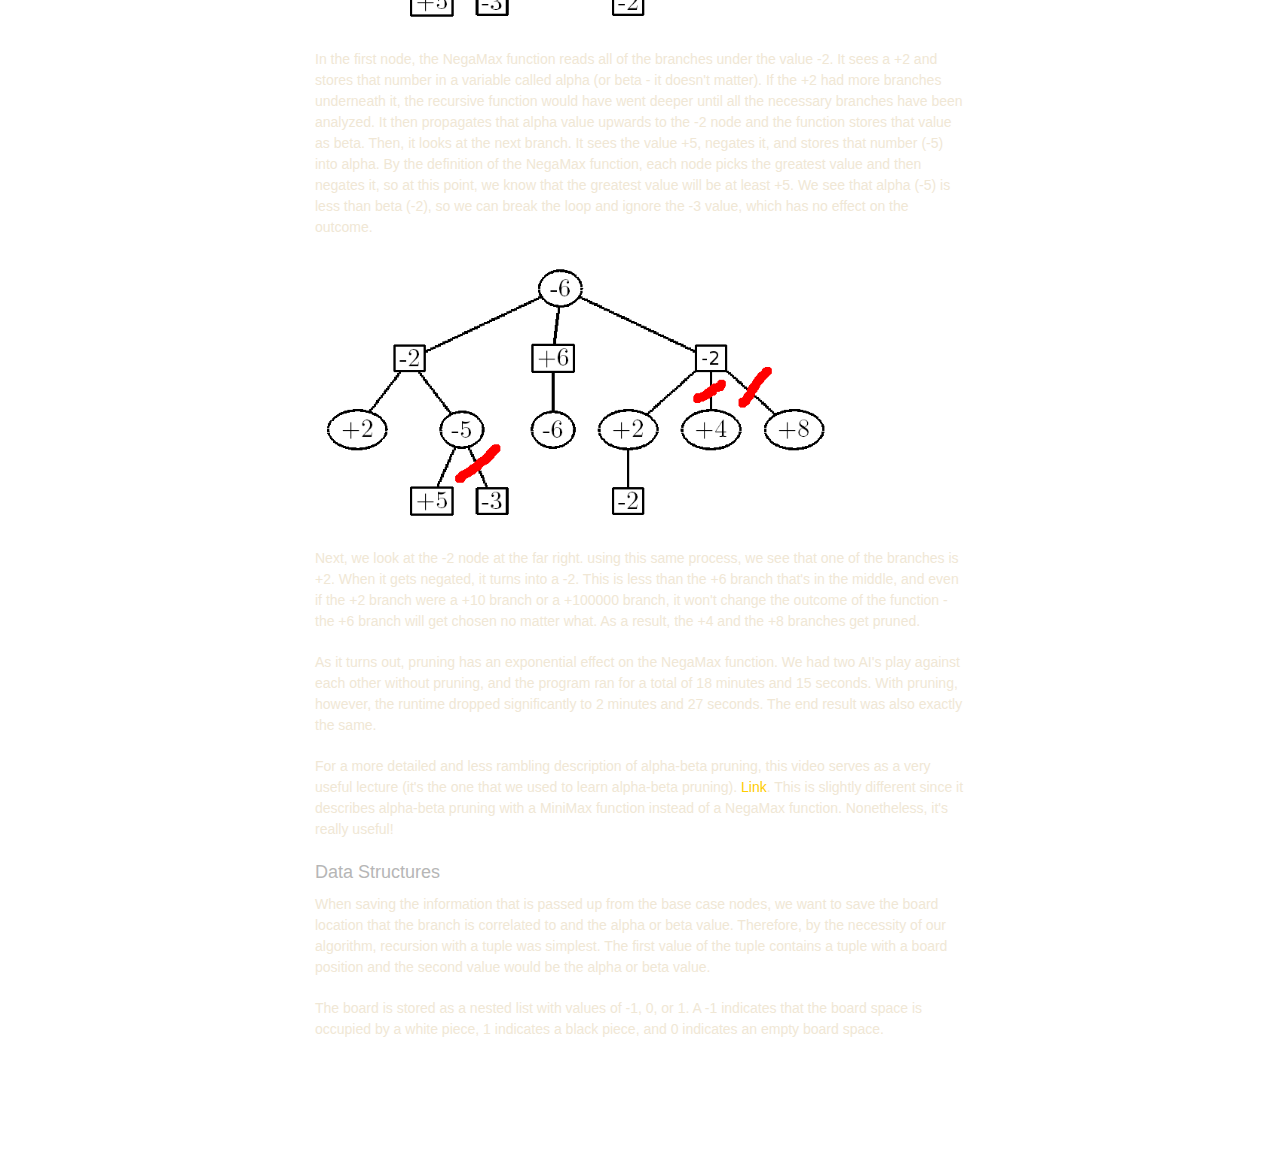
==== commit 6f0da8a3: "Fixed spacing issue" ====
--- a/design.html
+++ b/design.html
@@ -64,10 +64,10 @@
 <p>Next, we look at the -2 node at the far right. using this same process, we see that one of the branches is +2. When it gets negated, it turns into a -2. This is less than the +6 branch that's in the middle, and even if the +2 branch were a +10 branch or a +100000 branch, it won't change the outcome of the function - the +6 branch will get chosen no matter what. As a result, the +4 and the +8 branches get pruned.</p>
 <p>As it turns out, pruning has an exponential effect on the NegaMax function. We had two AI's play against each other without pruning, and the program ran for a total of 18 minutes and 15 seconds. With pruning, however, the runtime dropped significantly to 2 minutes and 27 seconds. The end result was also exactly the same.</p>
 <p>For a more detailed and less rambling description of alpha-beta pruning, this video serves as a very useful lecture (it's the one that we used to learn alpha-beta pruning). <a href="https://www.youtube.com/watch?v=xBXHtz4Gbdo" target="_blank">Link</a>. This is slightly different since it describes alpha-beta pruning with a MiniMax function instead of a NegaMax function. Nonetheless, it's really useful!
-</section>
 <h3>Data Structures</h3>
 <p>When saving the information that is passed up from the base case nodes, we want to save the board location that the branch is correlated to and the alpha or beta value. Therefore, by the necessity of our algorithm, recursion with a tuple was simplest. The first value of the tuple contains a tuple with a board position and the second value would be the alpha or beta value.</p>
 <p>The board is stored as a nested list with values of -1, 0, or 1. A -1 indicates that the board space is occupied by a white piece, 1 indicates a black piece, and 0 indicates an empty board space.</p>
+</section>
     </div>
     <!--[if !IE]><script>fixScale(document);</script><![endif]-->
     
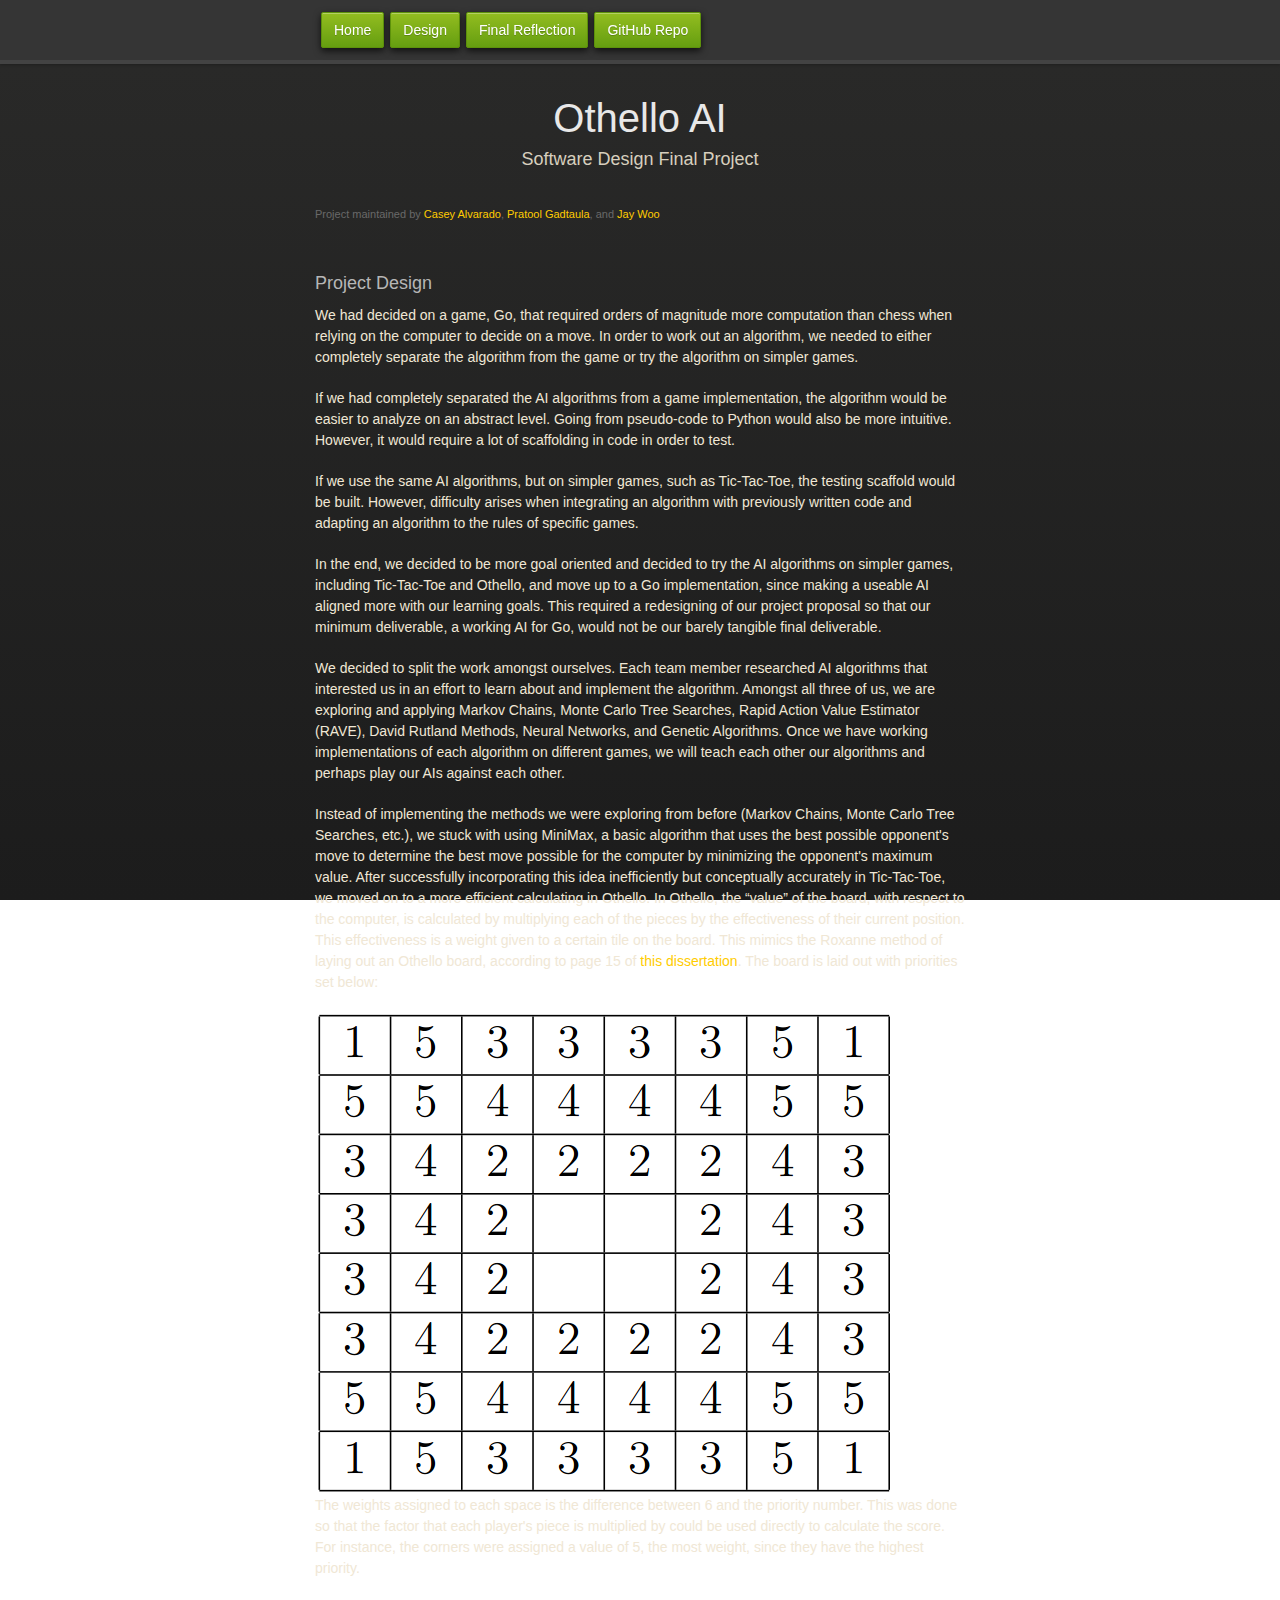
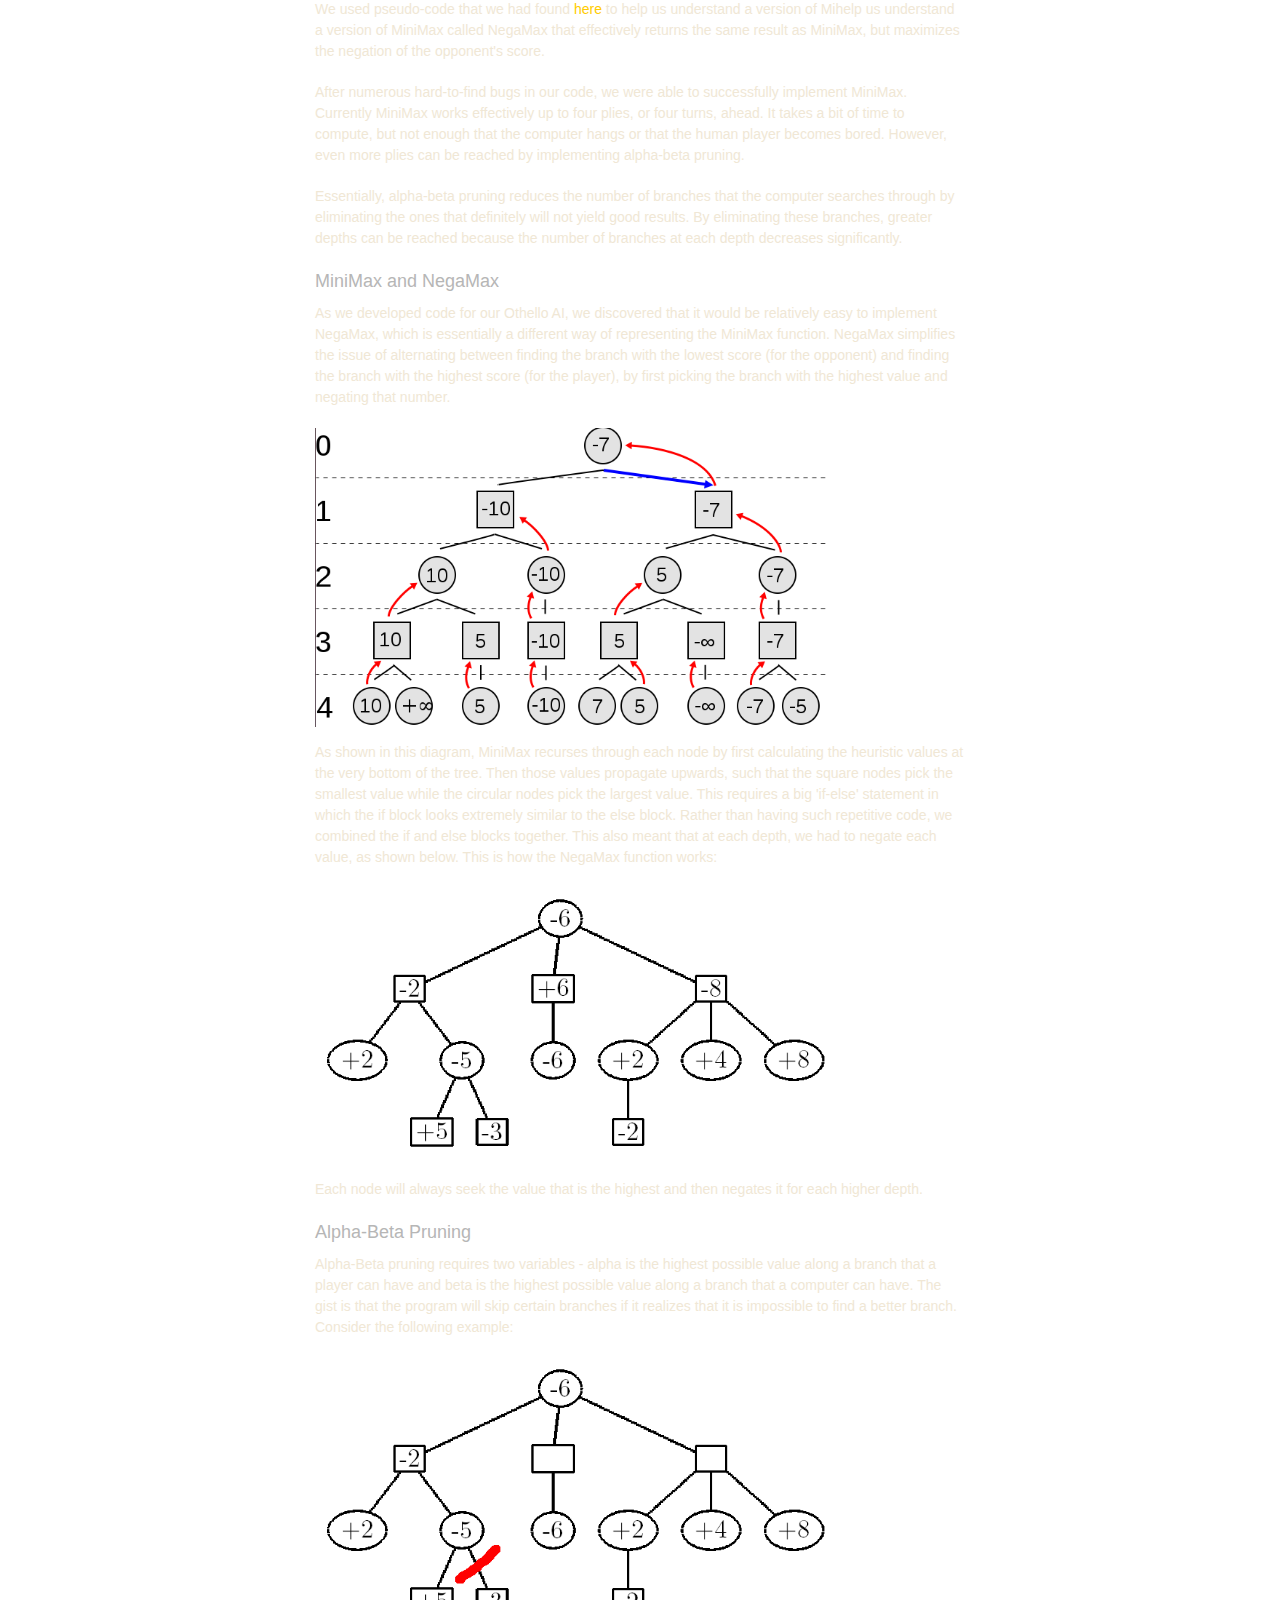
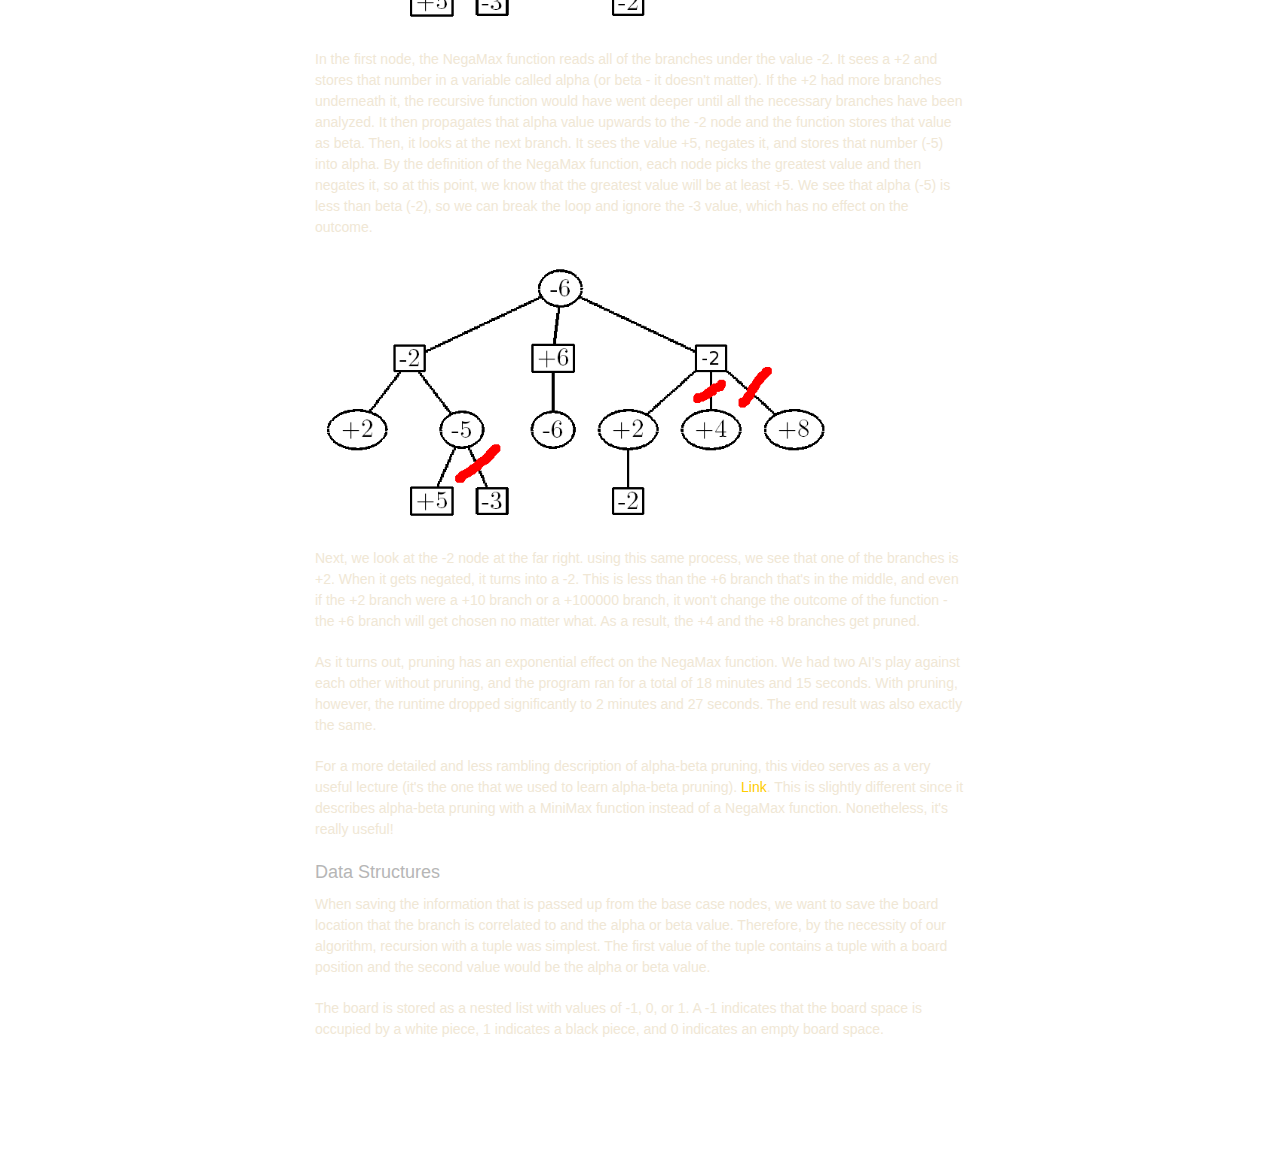
==== commit f89acd5c: "Added final reflection to navigation in design" ====
--- a/design.html
+++ b/design.html
@@ -21,6 +21,7 @@
         <nav>
           <li class="home"><a href="http://caseyalvarado.github.io/Zen-Master-Go/">Home</a></li>
           <li class="design"><a href="http://caseyalvarado.github.io/Zen-Master-Go/design.html">Design</a></li>
+          <li class="final"><a href="http://caseyalvarado.github.io/Zen-Master-Go/final.html">Final Reflection</a></li>
           <li class="fork"><a href="https://github.com/CaseyAlvarado/Zen-Master-Go">GitHub Repo</a></li>
         </nav>
       </div><!-- end header -->
--- a/stylesheets/styles.css
+++ b/stylesheets/styles.css
@@ -774,6 +774,10 @@
   float: left;
   margin-left: 6px;
 }
+#header nav li.final {
+  float: left;
+  margin-left: 6px;
+}
 #header nav li.home {
   float: left;
   margin-left: 6px;
